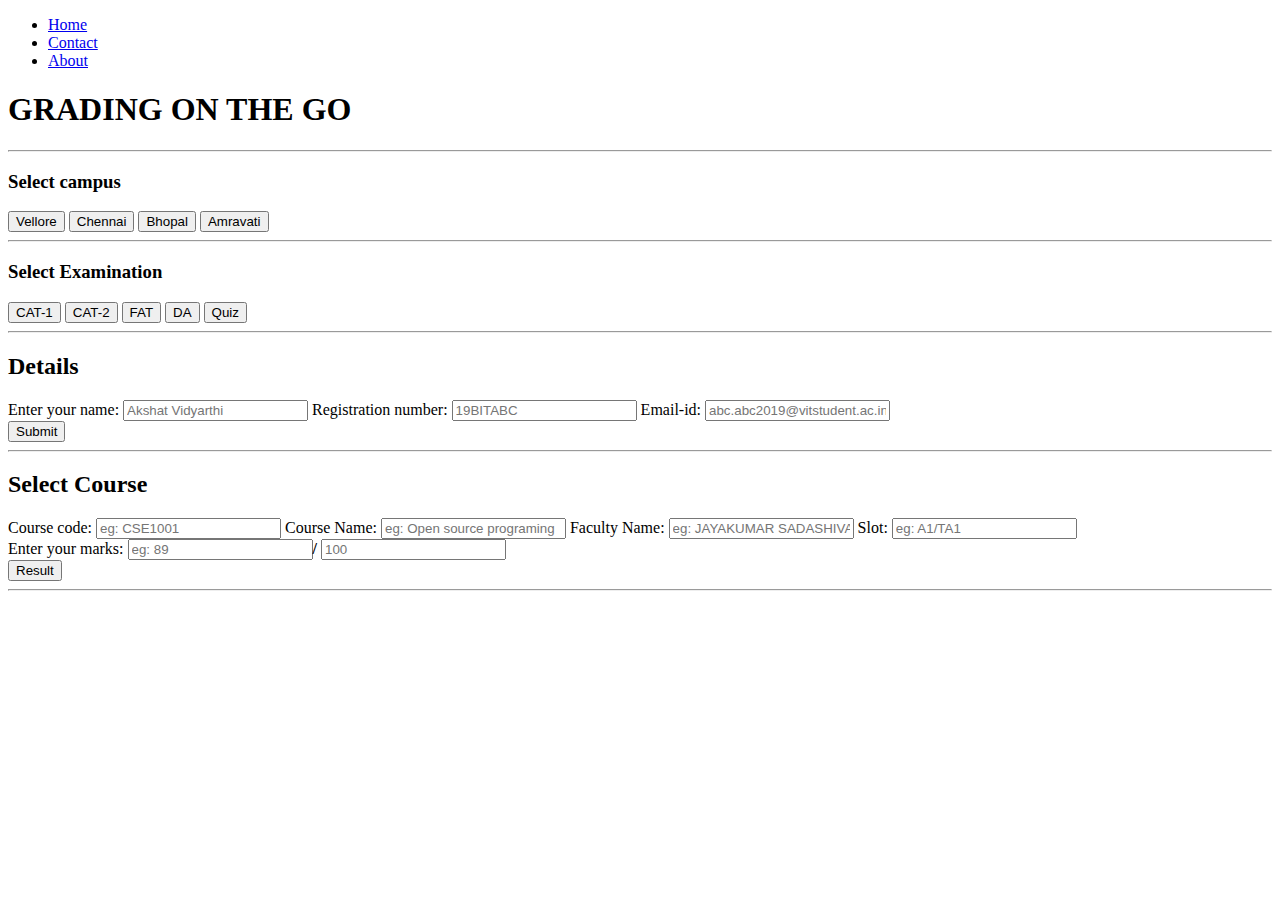
==== index.html @ ccd16c74 "Add files via upload" ====
<!DOCTYPE html>
<html lang="en">
<head>

    <meta charset="UTF-8">
    <meta http-equiv="X-UA-Compatible" content="IE=edge">
    <meta name="viewport" content="width=device-width, initial-scale=1.0">
    <title>Document</title>
    <link rel="stylesheet" href="main.css">

</head>
<body>

    <ul>
        <li><a href="#home">Home</a></li>
      
        <li><a href="#contact">Contact</a></li>
        <li><a href="#about">About</a></li>
    </ul>
    
    <div>
    <h1>GRADING ON THE GO</h1>
    <hr>

    <div class="campus">
        <h3>Select campus</h3>
        <div class="btn">
        <button id="v">Vellore</button>
        <button id="c">Chennai</button>
        <button id="b">Bhopal</button>
        <button id="a">Amravati</button>
        </div>
        <hr>    
    </div>

    <div class="cat">
        <h3>Select Examination</h3>
        
        <div class="btn">
            <button id="c1">CAT-1</button>
            <button id="c2">CAT-2</button>
            <button id="fat">FAT</button>
            <button id="d">DA</button>
            <button id="q">Quiz</button>
        </div>
        <hr>
    </div>

    <div class="marks">
        <h2>Details</h2>
        <label for="name" id="name">Enter your name:</label>        
        <input type="text" id="n" placeholder="Akshat Vidyarthi">
        
        
        <label for=reg id="reg">Registration number:</label>      
        <input type="text" id="" placeholder="19BITABC">
        
        
        <label for="email" id="email">Email-id:</label>      
        <input type="email" name="" id="em" placeholder="abc.abc2019@vitstudent.ac.in">

        <div>
            <button type="submit" id="sub">Submit</button>

        </div>
            <hr>
        </div>
        
        
    </div>

    <div class="course">
        <h2>Select Course</h2>
        <div class="cc">
            <label for="inputCourseCode" class="control-label" id="course">Course code:</label>        
            <input type="text" class="form-control" id="inputCourseCode" placeholder="eg: CSE1001">
            

            <label for="inputCoursetitle" class="ct" id="cname">Course Name:</label>           
            <input type="text" class="form-control" id="inputCourseCode" placeholder="eg: Open source programing">
          

            <label for="inputFacultyname" class="fn" id="fname">Faculty Name:</label>            
            <input type="text" class="form-control" id="inputCourseCode" placeholder="eg: JAYAKUMAR SADASHIVAM">
            
            
            <label for="inputSLOT" class="fn" id="slot">Slot:</label>           
            <input type="text" class="slot" id="inputCourseCode" placeholder="eg: A1/TA1">
         
            <div>
            
            <div id="mor">
                <label for="inputmarks" class="fn" id="marks">Enter your marks:</label>
                <input type="number" class="slot" id="mark" placeholder="eg: 89" ><span style="font-weight: bolder;">/</span>
                <input type="number" name="" id="out" placeholder="100">
            </div>
            </div>
           
            <button type="submit" id="btn2">Result</button>
        </div>
        <hr>
    </div>
    </div>
  



   
</body>
</html>
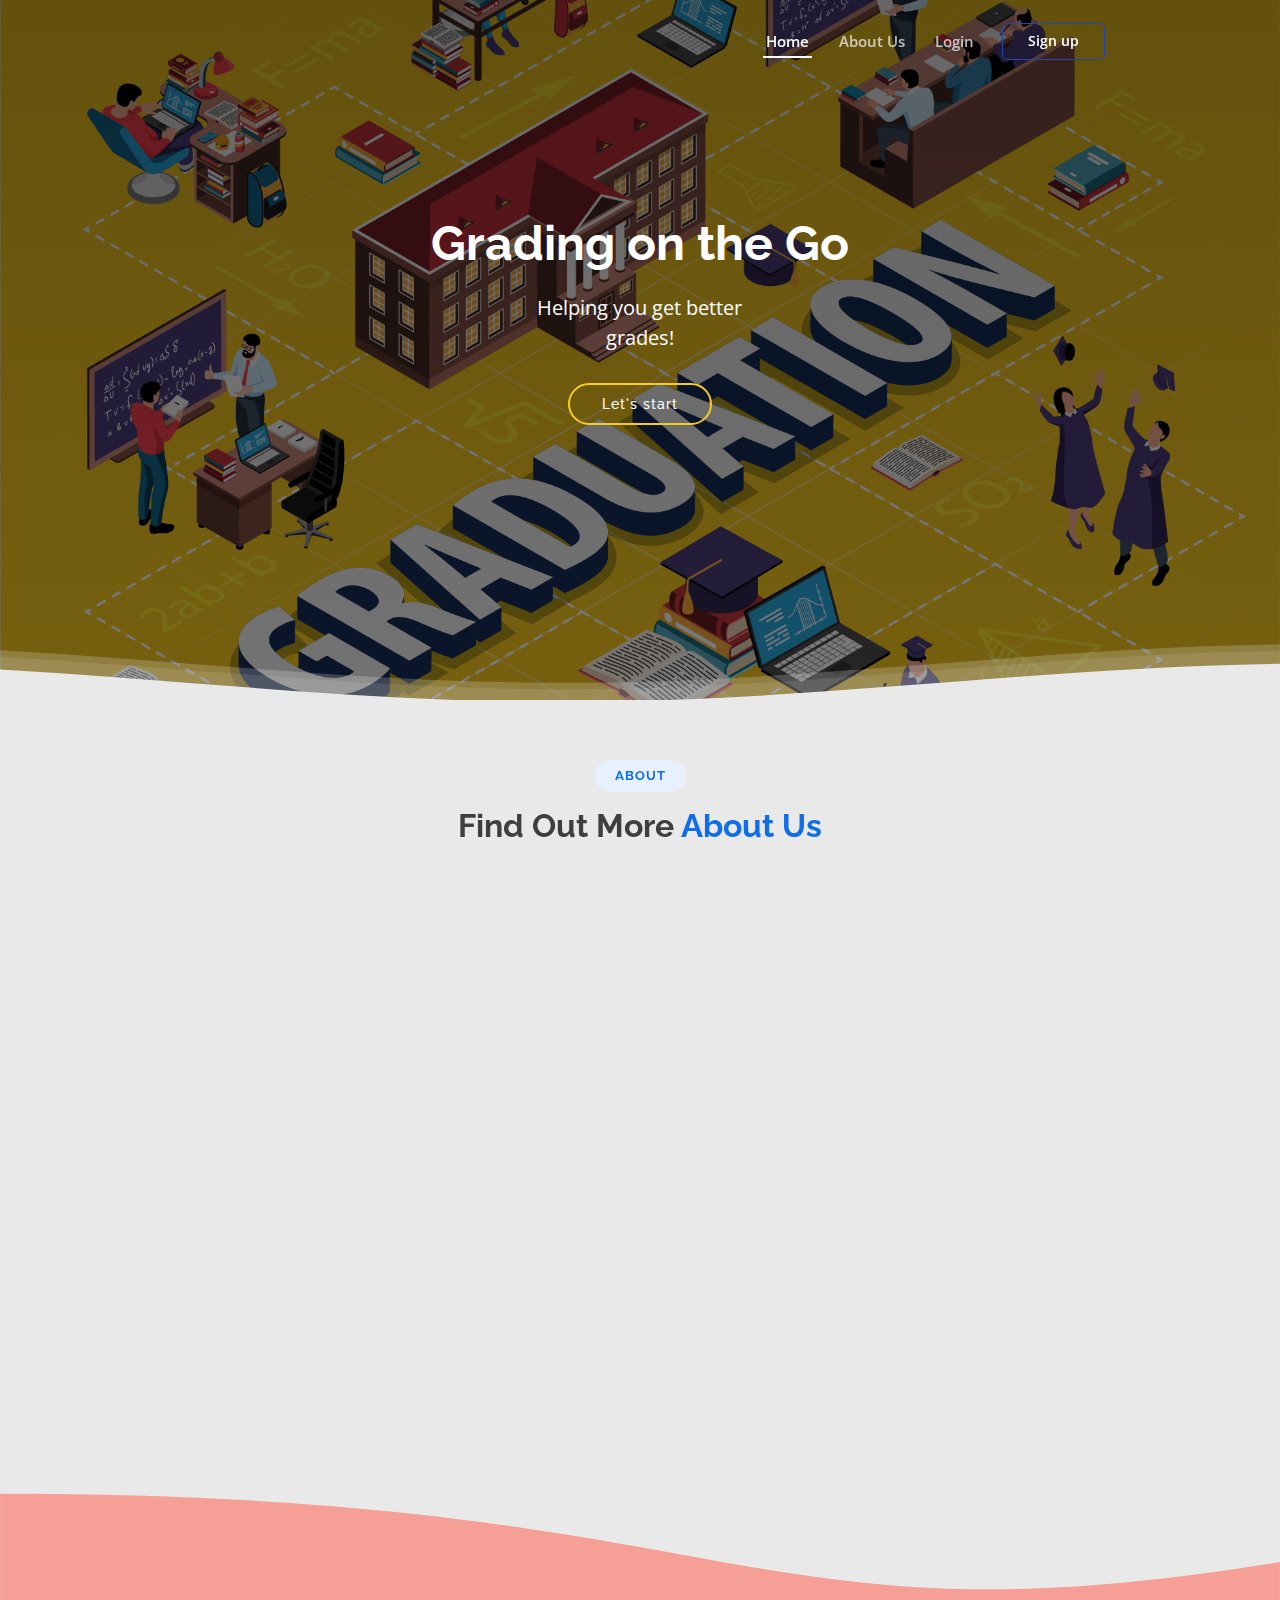
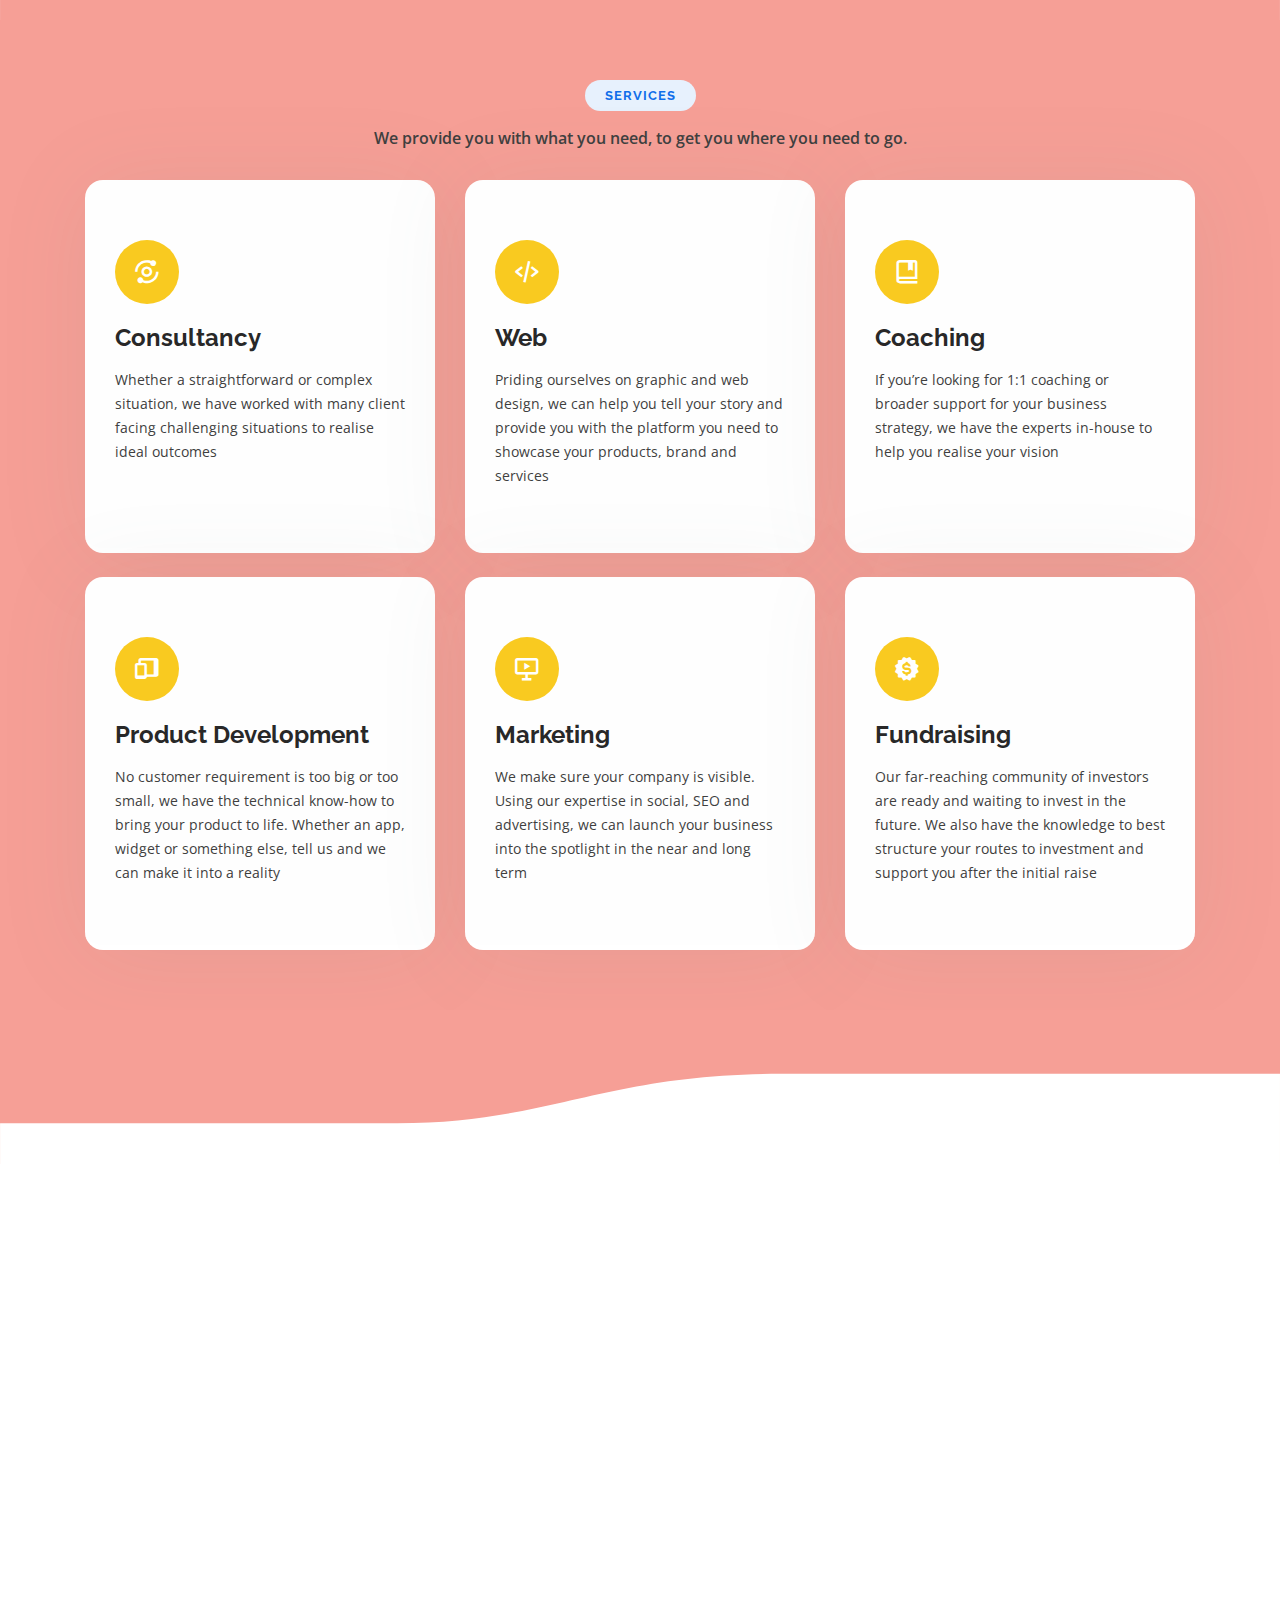
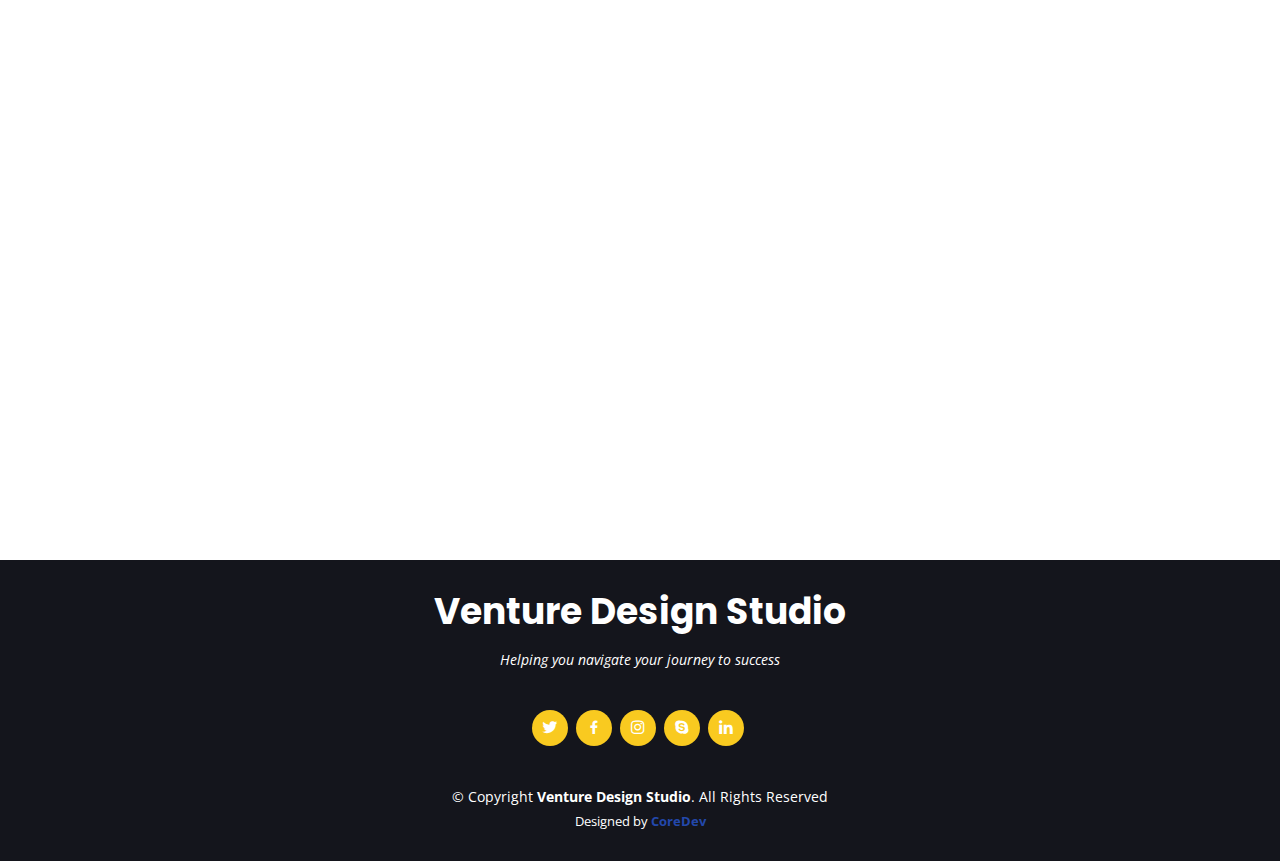
==== commit 2fca3e59: "Website structure" ====
--- a/index.html
+++ b/index.html
@@ -1,110 +1,660 @@
 <!DOCTYPE html>
 <html lang="en">
 <head>
-
-    <meta charset="UTF-8">
-    <meta http-equiv="X-UA-Compatible" content="IE=edge">
-    <meta name="viewport" content="width=device-width, initial-scale=1.0">
-    <title>Document</title>
-    <link rel="stylesheet" href="main.css">
-
+  <meta charset="utf-8">
+  <meta content="width=device-width, initial-scale=1.0" name="viewport">
+
+  <title>VDS</title>
+  <meta content="" name="description">
+  <meta content="" name="keywords">
+  <link href="assets/img/logosmall.svg" rel="icon">
+  <link href="assets/img/logosmall.svg" rel="apple-touch-icon">
+  <link href="https://fonts.googleapis.com/css?family=Open+Sans:300,300i,400,400i,600,600i,700,700i|Raleway:300,300i,400,400i,500,500i,600,600i,700,700i|Poppins:300,300i,400,400i,500,500i,600,600i,700,700i" rel="stylesheet">
+  <link href="assets/vendor/bootstrap/css/bootstrap.min.css" rel="stylesheet">
+  <link href="assets/vendor/icofont/icofont.min.css" rel="stylesheet">
+  <link href="assets/vendor/boxicons/css/boxicons.min.css" rel="stylesheet">
+  <link href="assets/vendor/animate.css/animate.min.css" rel="stylesheet">
+  <link href="assets/vendor/remixicon/remixicon.css" rel="stylesheet">
+  <link href="assets/vendor/line-awesome/css/line-awesome.min.css" rel="stylesheet">
+  <link href="assets/vendor/venobox/venobox.css" rel="stylesheet">
+  <link href="assets/vendor/owl.carousel/assets/owl.carousel.min.css" rel="stylesheet">
+  <link href="assets/vendor/aos/aos.css" rel="stylesheet">
+<link href="assets/css/style.css" rel="stylesheet">
 </head>
+
 <body>
 
-    <ul>
-        <li><a href="#home">Home</a></li>
-      
-        <li><a href="#contact">Contact</a></li>
-        <li><a href="#about">About</a></li>
-    </ul>
+  <!-- ======= Header ======= -->
+  <header id="header" class="fixed-top ">
+    <div class="container-fluid">
+
+      <div class="row justify-content-center">
+        <div class="col-xl-9 d-flex align-items-center">
+     
+           <a href="index.html" class="logo mr-auto"><img src="assets/img/logowhite.svg" width="100px" alt="" class="img-fluid"></a>
+          <style>
+            .logo{  
+            transition: all ease 1000ms;
+            }
+            .logo:hover{
+            transform: scale(1.5);
+            }
+          </style>
+          <nav class="nav-menu d-none d-lg-block">
+            <ul>
+              <li class="active"><a href="index.html">Home</a></li>
+              <li><a href="#about">About Us</a></li>
+              <!-- <li><a href="#services">What We Do</a></li> -->
+              <!-- <li class="drop-down"><a href="">About VDS</a>
+                <ul>
+                  <li><a href="#about">About Us</a></li>
+                  <li><a href="#team">Team</a></li>
+                  <li><a href="#clients">Partners</a></li>
+                  <li><a href="#contact">Contact Us</a></li>
+                </ul>
+              </li>
+              <li class="drop-down"><a href="">Services</a>
+                <ul>
+                  <li><a href="#services">Consultancy</a></li>
+                  <li><a href="#services">Web</a></li>
+                  <li><a href="#services">Coaching</a></li>
+                  <li><a href="#services2">Product Development</a></li>
+                  <li><a href="#services2">Marketing</a></li>
+                  <li><a href="#services2">Fundraising</a></li>
+                </ul>
+              </li> -->
+              <li><a href="#contact">Login</a></li>
+            </ul>
+          </nav><!-- .nav-menu -->
+
+          <a href="#icta" class="get-started-btn scrollto">Sign up</a>
+        </div>
+      </div>
+
+    </div>
+  </header><!-- End Header -->
+
+  <!-- ======= Hero Section ======= -->
+  <section id="hero" class="d-flex flex-column justify-content-end align-items-center">
+    <!-- <div id="heroCarousel" class="container carousel carousel-fade" data-ride="carousel"> -->
+
+      <!-- Slide 1 -->
+      <!-- <div class="carousel-item active"> -->
+        <div class="carousel-container">
+        	<img src="assets/img/logowhite.svg" alt="" width="200px" style="padding: 0 0;">
+          <h2 class="animate__animated animate__fadeInDown"><span>Grading</span> on the Go </h2>
+          <p class="animate__animated fanimate__adeInUp">Helping you get better grades!</p>
+          <a href="#about" class="btn-get-started animate__animated animate__fadeInUp scrollto">Let's start</a>
+        </div>
+      <!-- </div> -->
+
+      <!-- Slide 2 -->
+      <!-- <div class="carousel-item">
+        <div class="carousel-container">
+          <h2 class="animate__animated animate__fadeInDown">Remote Venture Bootcamp</h2>
+          <p class="animate__animated animate__fadeInUp">Grab a seat before they all run out.<br>You wouldn't want to miss.</p>
+          <a href="#about" class="btn-get-started animate__animated animate__fadeInUp scrollto">I'm interested</a>
+        </div>
+      </div> -->
+
+      <!-- <a class="carousel-control-prev" href="#heroCarousel" role="button" data-slide="prev">
+        <span class="carousel-control-prev-icon bx bx-chevron-left" aria-hidden="true"></span>
+        <span class="sr-only">Previous</span>
+      </a> -->
+
+      <!-- <a class="carousel-control-next" href="#heroCarousel" role="button" data-slide="next">
+        <span class="carousel-control-next-icon bx bx-chevron-right" aria-hidden="true"></span>
+        <span class="sr-only">Next</span>
+      </a> -->
+
+    </div>
+
+    <svg class="hero-waves" xmlns="http://www.w3.org/2000/svg" xmlns:xlink="http://www.w3.org/1999/xlink" viewBox="0 24 150 28 " preserveAspectRatio="none">
+      <defs>
+        <path id="wave-path" d="M-160 44c30 0 58-18 88-18s 58 18 88 18 58-18 88-18 58 18 88 18 v44h-352z">
+      </defs>
+      <g class="wave1">
+        <use xlink:href="#wave-path" x="50" y="3" fill="rgba(255,255,255, .1)">
+      </g>
+      <g class="wave2">
+        <use xlink:href="#wave-path" x="50" y="0" fill="rgba(255,255,255, .2)">
+      </g>
+      <g class="wave3">
+        <use xlink:href="#wave-path" x="50" y="9" fill="#e9e9e9">
+      </g>
+    </svg>
+
+  </section><!-- End Hero -->
+
+  <main id="main">
+
+   
+
+    <section id="about" class="about section-bg">
+      <div class="container" data-aos="fade-up">
+
+        <div class="section-title">
+          <h2>About</h2>
+          <h3>Find Out More <span>About Us</span></h3>
+          <!-- <p>Ut possimus qui ut temporibus culpa velit eveniet modi omnis est adipisci expedita at voluptas atque vitae autem.</p> -->
+        </div>
+
+        <div class="row">
+          <div class="col-lg-6" data-aos="fade-right" data-aos-delay="100">
+            <img src="assets/img/marks.png" class="img-fluid" alt="">
+          </div>
+          <div class="col-lg-6 pt-4 pt-lg-0 content d-flex flex-column justify-content-center" data-aos="fade-up" data-aos-delay="100">
+            <h1>Grading on the Go</h1>
+            <p class="font-italic">
+              Helping you get better grades!
+            </p>
+            <p>
+              We collects data from you about the marks you got in your exams and give you a better idea about the class average and standard deviation. We give you a more precise knowledge about your current grades. We give a lot  
+              of importance that your marks safe with us and is not shared with anyone else.
+            </p>
+           
+            
+          </div>
+        </div>
+
+      </div>
+    </section><!-- End About Section -->
+
     
-    <div>
-    <h1>GRADING ON THE GO</h1>
-    <hr>
-
-    <div class="campus">
-        <h3>Select campus</h3>
-        <div class="btn">
-        <button id="v">Vellore</button>
-        <button id="c">Chennai</button>
-        <button id="b">Bhopal</button>
-        <button id="a">Amravati</button>
-        </div>
-        <hr>    
-    </div>
-
-    <div class="cat">
-        <h3>Select Examination</h3>
-        
-        <div class="btn">
-            <button id="c1">CAT-1</button>
-            <button id="c2">CAT-2</button>
-            <button id="fat">FAT</button>
-            <button id="d">DA</button>
-            <button id="q">Quiz</button>
-        </div>
-        <hr>
-    </div>
-
-    <div class="marks">
-        <h2>Details</h2>
-        <label for="name" id="name">Enter your name:</label>        
-        <input type="text" id="n" placeholder="Akshat Vidyarthi">
-        
-        
-        <label for=reg id="reg">Registration number:</label>      
-        <input type="text" id="" placeholder="19BITABC">
-        
-        
-        <label for="email" id="email">Email-id:</label>      
-        <input type="email" name="" id="em" placeholder="abc.abc2019@vitstudent.ac.in">
-
-        <div>
-            <button type="submit" id="sub">Submit</button>
-
-        </div>
-            <hr>
-        </div>
-        
+    <div class="wavegreen">
+    	<img src="assets/img/wave.svg" class="imgwave">
         
     </div>
-
-    <div class="course">
-        <h2>Select Course</h2>
-        <div class="cc">
-            <label for="inputCourseCode" class="control-label" id="course">Course code:</label>        
-            <input type="text" class="form-control" id="inputCourseCode" placeholder="eg: CSE1001">
-            
-
-            <label for="inputCoursetitle" class="ct" id="cname">Course Name:</label>           
-            <input type="text" class="form-control" id="inputCourseCode" placeholder="eg: Open source programing">
-          
-
-            <label for="inputFacultyname" class="fn" id="fname">Faculty Name:</label>            
-            <input type="text" class="form-control" id="inputCourseCode" placeholder="eg: JAYAKUMAR SADASHIVAM">
-            
-            
-            <label for="inputSLOT" class="fn" id="slot">Slot:</label>           
-            <input type="text" class="slot" id="inputCourseCode" placeholder="eg: A1/TA1">
-         
-            <div>
-            
-            <div id="mor">
-                <label for="inputmarks" class="fn" id="marks">Enter your marks:</label>
-                <input type="number" class="slot" id="mark" placeholder="eg: 89" ><span style="font-weight: bolder;">/</span>
-                <input type="number" name="" id="out" placeholder="100">
-            </div>
-            </div>
-           
-            <button type="submit" id="btn2">Result</button>
-        </div>
-        <hr>
+    <!-- ======= Services Section ======= -->
+    <section id="services" class="services" style="background-color:#F69F96;">
+      <div class="container">
+        <div class="section-title">
+          <h2>Services</h2>
+          <p>We provide you with what you need, to get you where you need to go.</p>
+        </div>
+
+        <div class="row">
+          <div class="col-lg-4 col-md-6 d-flex align-items-stretch">
+            <div class="icon-box">
+              <div class="icon"><i class='bx bx-analyse'></i></div>
+              <h4><a href="">Consultancy</a></h4>
+              <p>Whether a straightforward or complex situation, we have worked with many client facing challenging situations to realise ideal outcomes</p>
+            </div>
+          </div>
+
+          <div class="col-lg-4 col-md-6 d-flex align-items-stretch mt-4 mt-md-0">
+            <div class="icon-box">
+              <div class="icon"><i class='bx bx-code-alt'></i></div>
+              <h4><a href="">Web</a></h4>
+              <p>Priding ourselves on graphic and web design, we can help you tell your story and provide you with the platform you need to showcase your products, brand and services</p>
+            </div>
+          </div>
+
+          <div class="col-lg-4 col-md-6 d-flex align-items-stretch mt-4 mt-lg-0">
+            <div class="icon-box">
+              <div class="icon"><i class='bx bx-book-bookmark'></i></div>
+              <h4><a href="">Coaching</a></h4>
+              <p>If you’re looking for 1:1 coaching or broader support for your business strategy, we have the experts in-house to help you realise your vision</p>
+            </div>
+          </div>
+
+          <div id="services2" class="col-lg-4 col-md-6 d-flex align-items-stretch mt-4">
+            <div class="icon-box">
+              <div class="icon"><i class='bx bxs-devices'></i></div>
+              <h4><a href="">Product Development</a></h4>
+              <p>No customer requirement is too big or too small, we have the technical know-how to bring your product to life. Whether an app, widget or something else, tell us and we can make it into a reality</p>
+            </div>
+          </div>
+
+          <div class="col-lg-4 col-md-6 d-flex align-items-stretch mt-4">
+            <div class="icon-box">
+              <div class="icon"><i class="bx bx-slideshow"></i></div>
+              <h4><a href="">Marketing</a></h4>
+              <p>We make sure your company is visible. Using our expertise in social, SEO and advertising, we can launch your business into the spotlight in the near and long term</p>
+            </div>
+          </div>
+
+          <div class="col-lg-4 col-md-6 d-flex align-items-stretch mt-4">
+            <div class="icon-box">
+              <div class="icon"><i class='bx bxs-badge-dollar' ></i></div>
+              <h4><a href="">Fundraising</a></h4>
+              <p>Our far-reaching community of investors are ready and waiting to invest in the future. We also have the knowledge to best structure your routes to investment and support you after the initial raise</p>
+            </div>
+          </div>
+
+        </div>
+
+      </div>
+    </section>
+    <div class="wavegreen2">
+    	<img src="assets/img/wave4.svg">
+    </div><!-- End Services Section -->
+
+   
+
+    <!-- ======= Testimonials Section ======= -->
+    <!-- <section id="testimonials" class="testimonials">
+      <div class="container">
+
+        <div class="section-title" data-aos="zoom-out">
+          <h2>Workkshops & Masterminds</h2>
+          <p>Join us for our workshops and sprint your way to success in a focussed and supportive environment, taking you from where you are now, to where you could be</p>
+        </div>
+
+        <div class="owl-carousel testimonials-carousel" data-aos="fade-up">
+
+          <div class="testimonial-item">
+            <p>
+              <i class="bx bxs-quote-alt-left quote-icon-left"></i>
+              Workshop 1
+              <i class="bx bxs-quote-alt-right quote-icon-right"></i>
+            </p> -->
+            <!-- <img src="assets/img/testimonials/testimonials-1.jpg" class="testimonial-img" alt="">
+            <h3>Saul Goodman</h3>
+            <h4>Ceo &amp; Founder</h4> -->
+          <!-- </div>
+
+          <div class="testimonial-item">
+            <p>
+              <i class="bx bxs-quote-alt-left quote-icon-left"></i>
+              Workshop 2
+              <i class="bx bxs-quote-alt-right quote-icon-right"></i>
+            </p> -->
+            <!-- <img src="assets/img/testimonials/testimonials-2.jpg" class="testimonial-img" alt="">
+            <h3>Sara Wilsson</h3>
+            <h4>Designer</h4> -->
+          <!-- </div>
+
+          <div class="testimonial-item">
+            <p>
+              <i class="bx bxs-quote-alt-left quote-icon-left"></i>
+              Workshop 3
+              <i class="bx bxs-quote-alt-right quote-icon-right"></i>
+            </p> -->
+            <!-- <img src="assets/img/testimonials/testimonials-3.jpg" class="testimonial-img" alt="">
+            <h3>Jena Karlis</h3>
+            <h4>Store Owner</h4> -->
+          <!-- </div>
+
+          <div class="testimonial-item">
+            <p>
+              <i class="bx bxs-quote-alt-left quote-icon-left"></i>
+              Masterminds Online
+              <i class="bx bxs-quote-alt-right quote-icon-right"></i>
+            </p> -->
+            <!-- <img src="assets/img/testimonials/testimonials-4.jpg" class="testimonial-img" alt="">
+            <h3>Matt Brandon</h3>
+            <h4>Freelancer</h4> -->
+          <!-- </div>
+
+          <div class="testimonial-item">
+            <p>
+              <i class="bx bxs-quote-alt-left quote-icon-left"></i>
+              Masterminds Experience
+              <i class="bx bxs-quote-alt-right quote-icon-right"></i>
+            </p> -->
+            <!-- <img src="assets/img/testimonials/testimonials-5.jpg" class="testimonial-img" alt="">
+            <h3>John Larson</h3>
+            <h4>Entrepreneur</h4> -->
+          <!-- </div>
+
+        </div>
+
+      </div> -->
+    <!-- </section> -->
+    <!-- End Testimonials Section -->
+
+   
+
+    <!-- ======= Team Section ======= -->
+    <!-- <div class="iwavegreen">
+    	<img src="assets/img/wave3.svg">
+      
+        
     </div>
+    <section id="team" class="team" style="background-color:#8ee4af;">
+      <div class="container">
+
+        <div class="section-title" data-aos="zoom-out">
+          <h2>Team</h2>
+          <p>Our Hardworking Team</p>
+        </div>
+
+        <div class="row">
+          <div class="col-lg-3 col-md-6 d-flex align-items-stretch">
+            <div class="member content" data-aos="fade-up">
+              <div class="member-img">
+                <div class="content-overlay"></div>
+                <img src="assets/img/team/Hasani_600x600.jpg" class="img-fluid" alt="">
+                <div class="social"> -->
+                  <!--<a href=""><i class="icofont-twitter"></i></a>
+                  <a href=""><i class="icofont-facebook"></i></a>
+                  <a href=""><i class="icofont-instagram"></i></a>-->
+                  <!-- <a href=""><i class="icofont-linkedin"></i></a>
+                </div>
+              </div>
+              <div class="member-info">
+                <h4>Hasani Ade</h4>
+                <span>Managing Director</span>
+              </div>
+            </div>
+          </div>
+
+          <div class="col-lg-3 col-md-6 d-flex align-items-stretch">
+            <div class="member content" data-aos="fade-up" data-aos-delay="100">
+              <div class="member-img">
+                <div class="content-overlay"></div>
+                <img src="assets/Image/Team/Christian.png" class="img-fluid" alt="" style="border-radius: 50%;">
+                <div class="social"> -->
+                  <!--<a href=""><i class="icofont-twitter"></i></a>
+                  <a href=""><i class="icofont-facebook"></i></a>
+                  <a href=""><i class="icofont-instagram"></i></a>-->
+                  <!-- <a href=""><i class="icofont-linkedin"></i></a>
+                </div>
+              </div>
+              <div class="member-info">
+                <h4>Christian Werner</h4>
+                <span>Product Development Lead</span>
+              </div> 
+            </div>
+          </div>
+          <div class="col-lg-3 col-md-6 d-flex align-items-stretch">
+            <div class="member content" data-aos="fade-up" data-aos-delay="200">
+              <div class="member-img">
+                <div class="content-overlay"></div>
+                <img src="assets/Image/Team/Leila_512x512.jpg" class="img-fluid" alt=""> 
+                <div class="social">
+                  <a href=""><i class="icofont-linkedin"></i></a>
+                </div>
+              </div>
+              <div class="member-info">
+                <h4>Leila Valentini</h4>
+                <span>Web & Graphics Lead</span>
+              </div> 
+            </div>
+          </div>
+
+          <div class="col-lg-3 col-md-6 d-flex align-items-stretch">
+            <div class="member content" data-aos="fade-up" data-aos-delay="300">
+              <div class="member-img">
+                <div class="content-overlay"></div>
+                <img src="assets/Image/Team/1553059006936.jpg" class="img-fluid" alt=""> 
+                <div class="social">
+                  <a href=""><i class="icofont-linkedin"></i></a>
+                </div>
+              </div>
+              <div class="member-info">
+                <h4>Sindy Kirks</h4>
+                <span>Product Management & Marketing</span>
+              </div> 
+            </div>
+          </div>
+
+        </div>
+        <div class="row">
+
+          <div class="col-lg-3 col-md-6 d-flex align-items-stretch">
+            <div class="member content" data-aos="fade-up">
+              <div class="member-img">
+                <div class="content-overlay"></div>
+                <img src="assets/img/team/Marc_Lanz_600x600.png" class="img-fluid" alt="">
+                <div class="social"> -->
+                  <!--<a href=""><i class="icofont-twitter"></i></a>
+                  <a href=""><i class="icofont-facebook"></i></a>
+                  <a href=""><i class="icofont-instagram"></i></a>-->
+                  <!-- <a href=""><i class="icofont-linkedin"></i></a>
+                </div>
+              </div>
+              <div class="member-info">
+                <h4>Marc Lanz</h4>
+                <span>Managing Partner</span>
+              </div>
+            </div>
+          </div>
+
+          <div class="col-lg-3 col-md-6 d-flex align-items-stretch">
+            <div class="member content" data-aos="fade-up" data-aos-delay="100">
+              <div class="member-img">
+                <div class="content-overlay"></div>
+                <img src="assets/img/team/Nasch_Siam_600x600.jpeg" class="img-fluid" alt="" style="border-radius: 50%;">
+                <div class="social"> -->
+                  <!--<a href=""><i class="icofont-twitter"></i></a>
+                  <a href=""><i class="icofont-facebook"></i></a>
+                  <a href=""><i class="icofont-instagram"></i></a>-->
+                  <!-- <a href=""><i class="icofont-linkedin"></i></a>
+                </div>
+              </div>
+              <div class="member-info">
+                <h4>Nasch Siam</h4>
+                <span>Investment & Fundraising Lead</span>
+              </div> 
+            </div>
+          </div>
+          <div class="col-lg-3 col-md-6 d-flex align-items-stretch">
+            <div class="member content" data-aos="fade-up" data-aos-delay="200">
+              <div class="member-img">
+                <div class="content-overlay"></div>
+                <img src="assets/img/team/LinkedIn pic 2_600x600.jpg" class="img-fluid" alt=""> 
+                <div class="social">
+                  <a href=""><i class="icofont-linkedin"></i></a>
+                </div>
+              </div>
+              <div class="member-info">
+                <h4>Mathias Rodenstein</h4>
+                <span>Product Success Lead</span>
+              </div> 
+            </div>
+          </div>
+
+          <div class="col-lg-3 col-md-6 d-flex align-items-stretch">
+            <div class="member content" data-aos="fade-up" data-aos-delay="300">
+              <div class="member-img">
+                <div class="content-overlay"></div>
+                <img src="assets/img/team/0_600x600.jpg" class="img-fluid" alt=""> 
+                <div class="social">
+                  <a href=""><i class="icofont-linkedin"></i></a>
+                </div>
+              </div>
+              <div class="member-info">
+                <h4>Tõnis Mutt</h4>
+                <span>Business Coach & Growth</span>
+              </div> 
+            </div>
+          </div>
+
+        </div>
+
+      </div>
+    </section>
+    <div class="iwavegreen2">
+    	<img src="assets/img/wave2.svg">
+    </div> -->
+    <!-- End Team Section -->
+
+
+     <!-- ======= Partners Section ======= -->
+     <!-- <section id="clients" class="clients section-bg">
+      <div class="container" data-aos="zoom-in">
+
+        <div class="section-title">
+          <h2>Our Partners</h2>  
+        </div>
+
+        <div class="row">
+
+          <div class="col-lg-6 col-md-6 col-sm-6 d-flex align-items-center justify-content-center" >
+            <a href="https://workandsun.com/en/" target="_blank"><img src="assets/img/work.png" class="img-fluid" alt=""></a>
+          </div>
+
+          <div class="col-lg-6 col-md-6 col-sm-6 d-flex align-items-center justify-content-center">
+            <a href="https://workandsun.com/en/" target="_blank"><img src="assets/img/work.png" class="img-fluid" alt=""></a>
+          </div> -->
+
+          <!-- <div class="col-lg-4 col-md-6 col-sm-10 d-flex align-items-center justify-content-center">
+            <a href="https://veridocglobal.com/" target="_blank"><img src="assets/img/footer-logo (1).png" class="img-fluid" alt=""></a>
+          </div> -->
+
+        <!-- </div>
+
+      </div>
+    </section> -->
+
+        <!-- ======= iCta Section ======= -->
+        <section id="icta" class="icta">
+          <div class="container">
+    
+            <div class="row" data-aos="zoom-out">
+              <div class="col-lg-9 text-center text-lg-left">
+                <h3>Schedule a Consultation</h3>
+                <p> Duis aute irure dolor in reprehenderit in voluptate velit esse cillum dolore eu fugiat nulla pariatur. Excepteur sint occaecat cupidatat non proident, sunt in culpa qui officia deserunt mollit anim id est laborum.</p>
+              </div>
+              <div class="col-lg-3 cta-btn-container text-center">
+                <a class="icta-btn align-middle" href="#">Schedule a Consultation</a>
+              </div>
+            </div>
+    
+          </div>
+        </section><!-- End Cta Section -->
+
+
+
+    <section id="contact" class="contact">
+
+      <div class="container" data-aos="fade-up">
+
+        <div class="section-title" data-aos="zoom-out">
+          <h2>Contact Us</h2>
+          <p>We're a click away</p>
+        </div>
+
+      
+        <style>
+          @media screen and (max-width:500px) {
+            .flip-card{
+              margin-left:3vh;
+            }
+          }
+        </style>
+        <div class="row">
+          <div class="col">
+            <div class="flip-card">
+              <div class="flip-card-inner">
+                <div class="flip-card-front info-box">
+                  <i class="icofont-home"><br><p>Address</p></i>
+                </div>
+                <div class="flip-card-back info-box">
+                  <h3>Address</h3>
+                  <p>A108 Adam Street,<br>New York, NY 535022</p>
+                </div>
+              </div>
+            </div>
+          </div>
+          <div class="col">
+            <div class="flip-card">
+              <div class="flip-card-inner">
+                <div class="flip-card-front info-box">
+                  <i class="icofont-ui-call"><br><p>Call Us</p></i>
+                </div>
+                <div class="flip-card-back info-box">
+                  <h3>Call Us</h3>
+                  <p>+1 5589 55488 55<br>+1 6678 254445 41</p>
+                </div>
+              </div>
+            </div>
+          </div>
+          <div class="col">
+            <div class="flip-card">
+              <div class="flip-card-inner">
+                <div class="flip-card-front info-box">
+                  <i class="icofont-at"><br><p>Email Us</p></i>
+                </div>
+                <div class="flip-card-back info-box">
+                  <h3>Email Us</h3>
+                  <p>info@example.com<br>contact@example.com</p>
+                </div>
+              </div>
+            </div>
+          </div>
+          <div class="col">
+            <div class="flip-card">
+              <div class="flip-card-inner">
+                <div class="flip-card-front info-box">
+                  <i class="icofont-clock-time"><br><p>Open Hours</p></i>
+                </div>
+                <div class="flip-card-back info-box">
+                  <h3>Open Hours</h3>
+                  <p>Monday - Friday<br>9:00AM - 05:00PM</p>
+                </div>
+              </div>
+            </div>
+          </div>
+        </div>   
+
+      </div>
+      
+      
+      <!-- <div class="footer-newsletter">
+        <div class="container">
+          <div class="row justify-content-center">
+            <div class="col text-center">
+              <h4>Our Newsletter</h4>
+              <p>Subscribe to our newsletter to receive the latest notifications about our updates.</p>
+            </div>
+            <div class="col-lg-6">
+              <form action="" method="post">
+                <input type="email" name="email"><input type="submit" value="Subscribe">
+              </form>
+            </div>
+          </div>
+        </div>
+        
+        <style>     
+     
+        </style>
+      </div>
+
+    </section> -->
+    <!-- End Contact Section -->
+
+  </main><!-- End #main -->
+
+  <!-- ======= Footer ======= -->
+  <footer id="footer">
+    <div class="container">
+      <h3>Venture Design Studio</h3>
+      <p>Helping you navigate your journey to success</p>
+      <div class="social-links">
+        <a href="#" class="twitter"><i class="bx bxl-twitter"></i></a>
+        <a href="#" class="facebook"><i class="bx bxl-facebook"></i></a>
+        <a href="#" class="instagram"><i class="bx bxl-instagram"></i></a>
+        <a href="#" class="google-plus"><i class="bx bxl-skype"></i></a>
+        <a href="#" class="linkedin"><i class="bx bxl-linkedin"></i></a>
+      </div>
+      <div class="copyright">
+        &copy; Copyright <strong><span>Venture Design Studio</span></strong>. All Rights Reserved
+      </div>
+      <div class="credits">
+        
+        Designed by <a href="https://coredevs.herokuapp.com/" target="_blank" style="color:#2348ab"><b>CoreDev</b></a>
+      </div>
     </div>
+  </footer><!-- End Footer -->
   
-
-
-
-   
+  <a href="#" class="back-to-top"><i class="ri-arrow-up-line"></i></a>
+
+  <!-- Vendor JS Files -->
+  <script src="assets/vendor/jquery/jquery.min.js"></script>
+  <script src="assets/vendor/bootstrap/js/bootstrap.bundle.min.js"></script>
+  <script src="assets/vendor/jquery.easing/jquery.easing.min.js"></script>
+  <script src="assets/vendor/php-email-form/validate.js"></script>
+  <script src="assets/vendor/isotope-layout/isotope.pkgd.min.js"></script>
+  <script src="assets/vendor/venobox/venobox.min.js"></script>
+  <script src="assets/vendor/owl.carousel/owl.carousel.min.js"></script>
+  <script src="assets/vendor/aos/aos.js"></script>
+
+  <!-- Template Main JS File -->
+  <script src="assets/js/main.js"></script>
+
 </body>
+
 </html>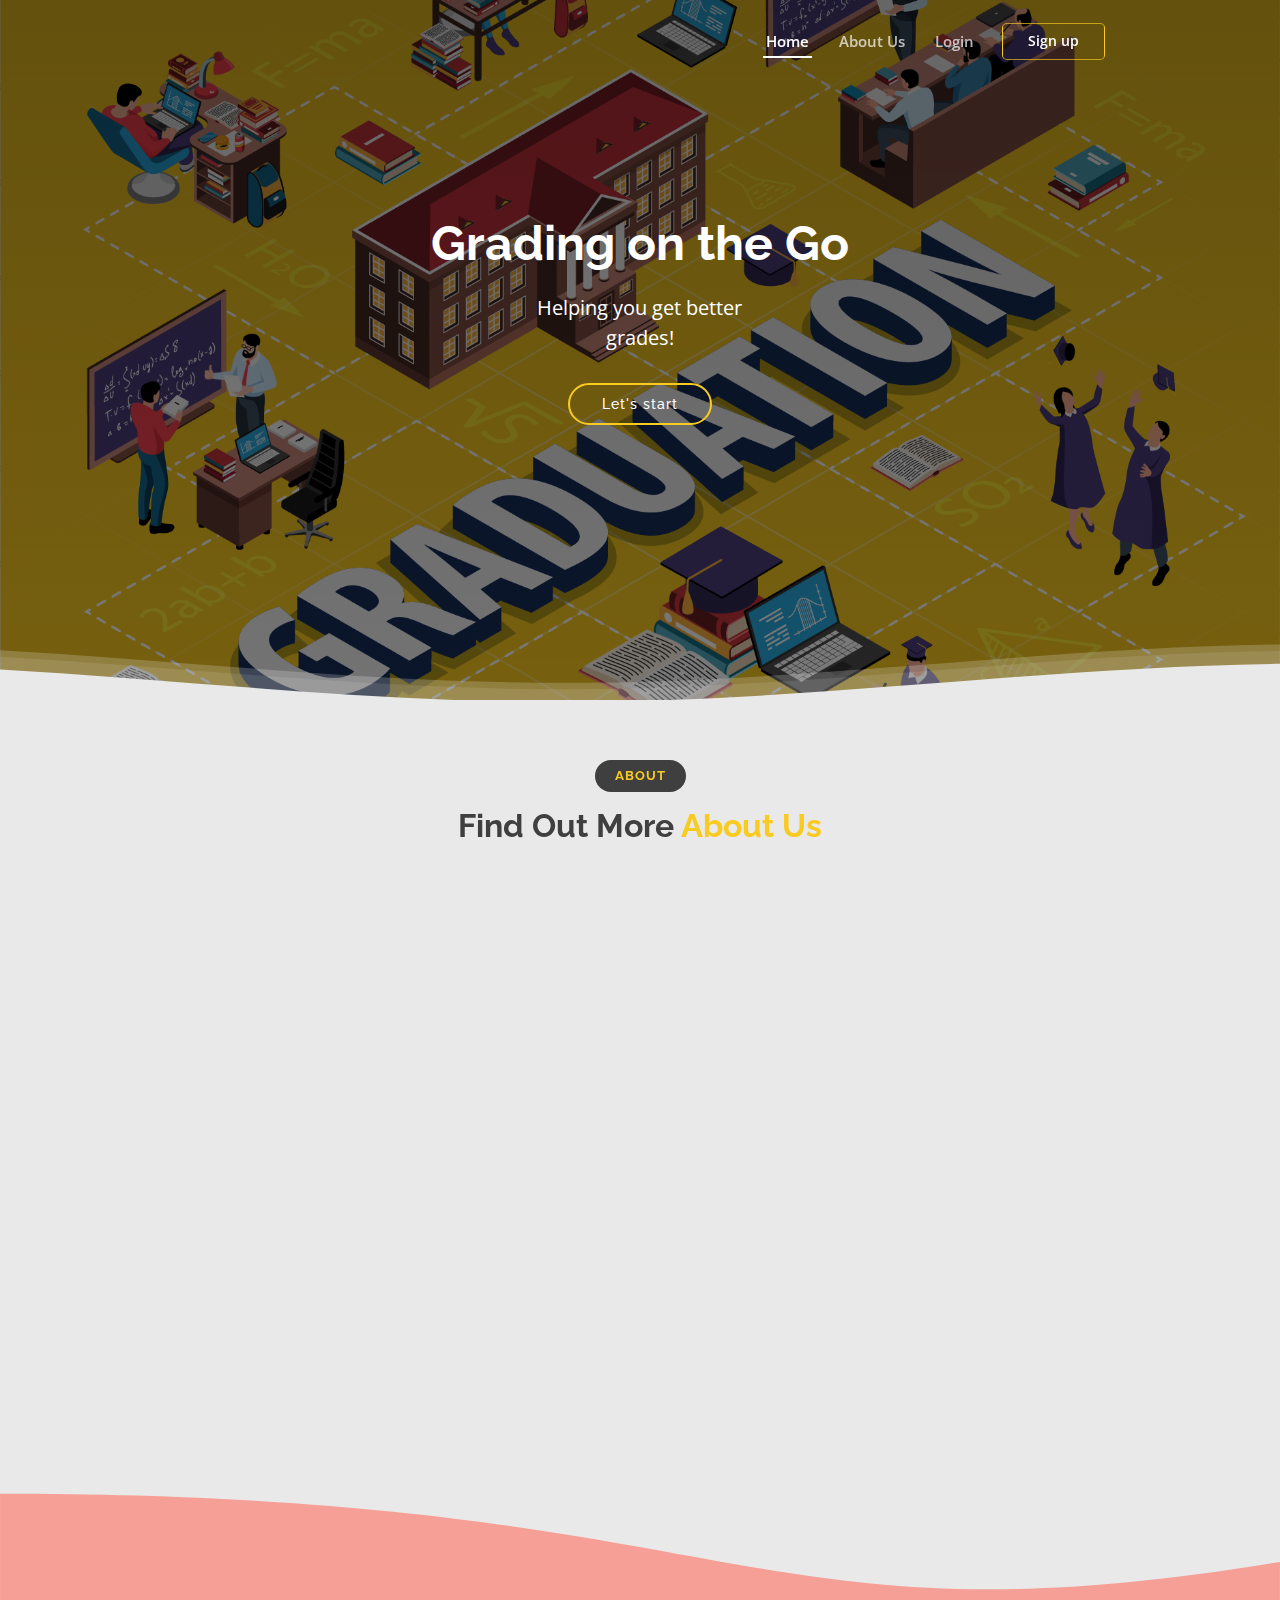
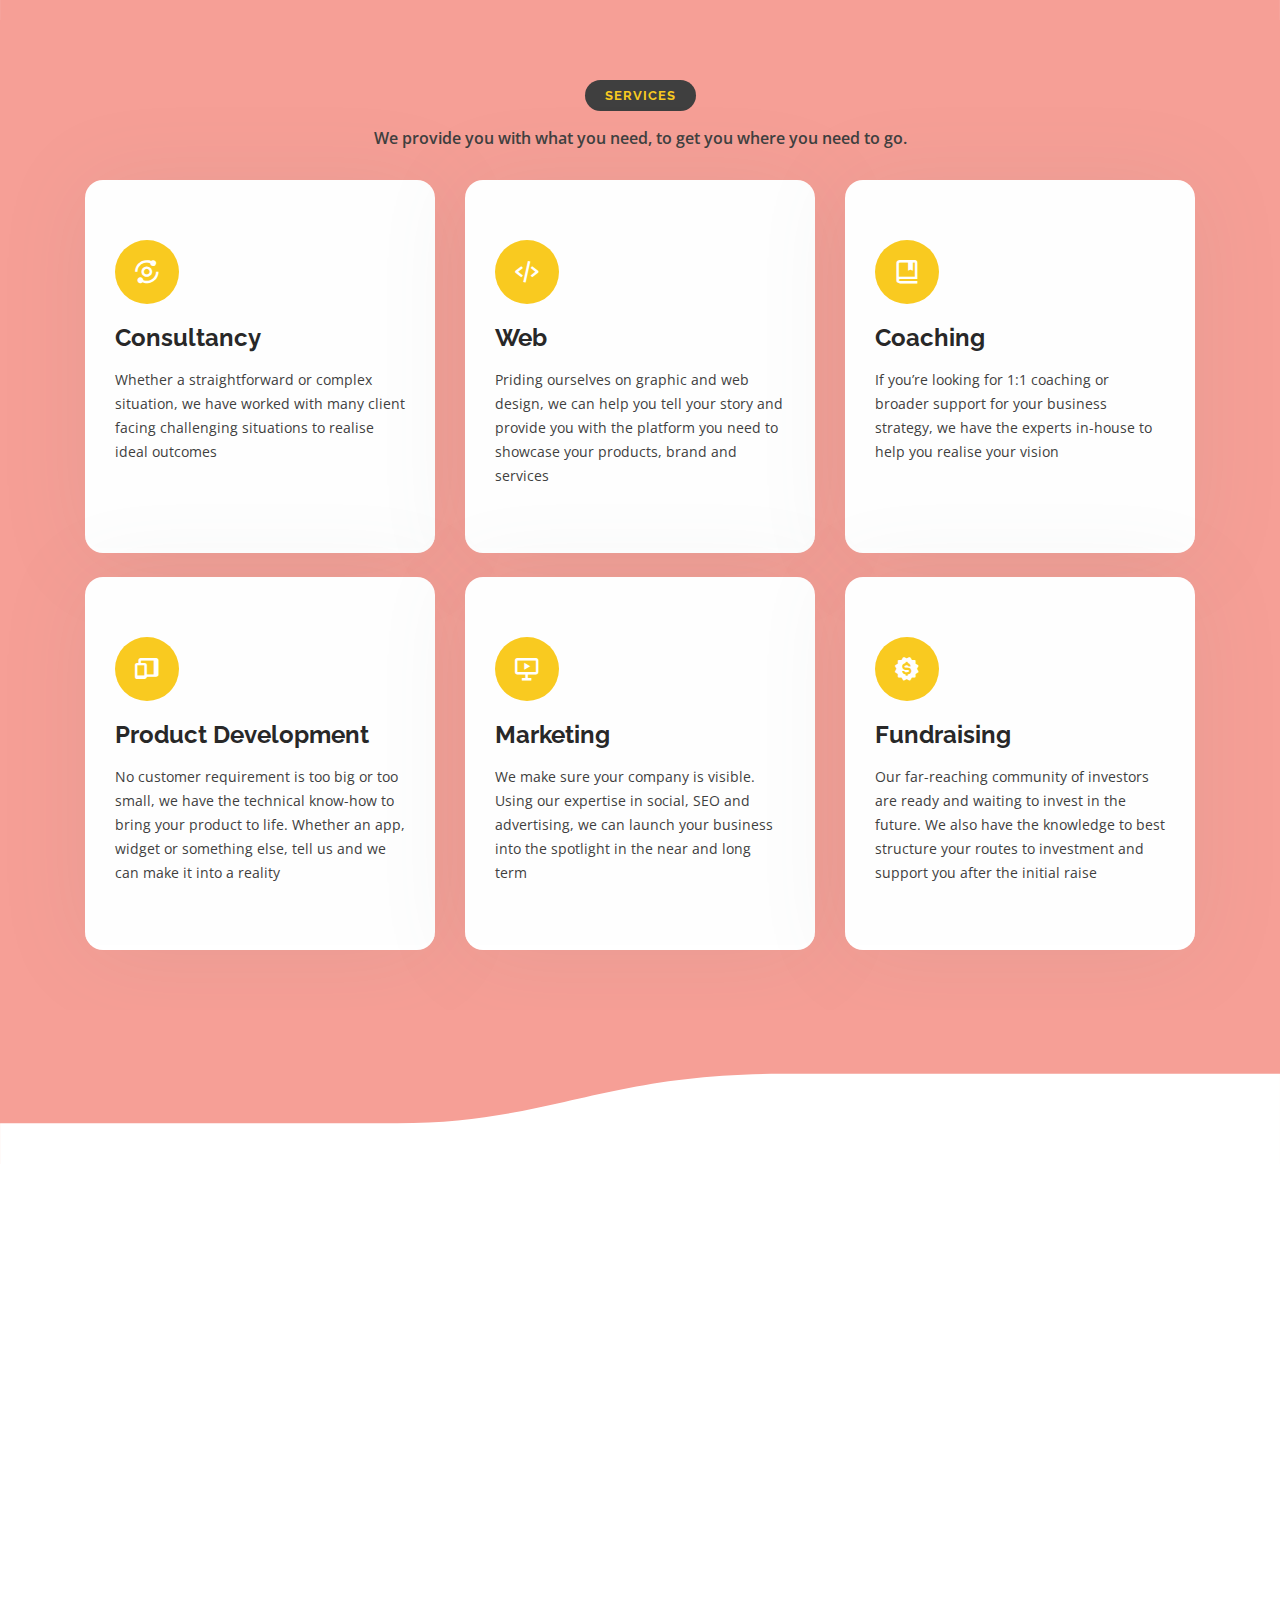
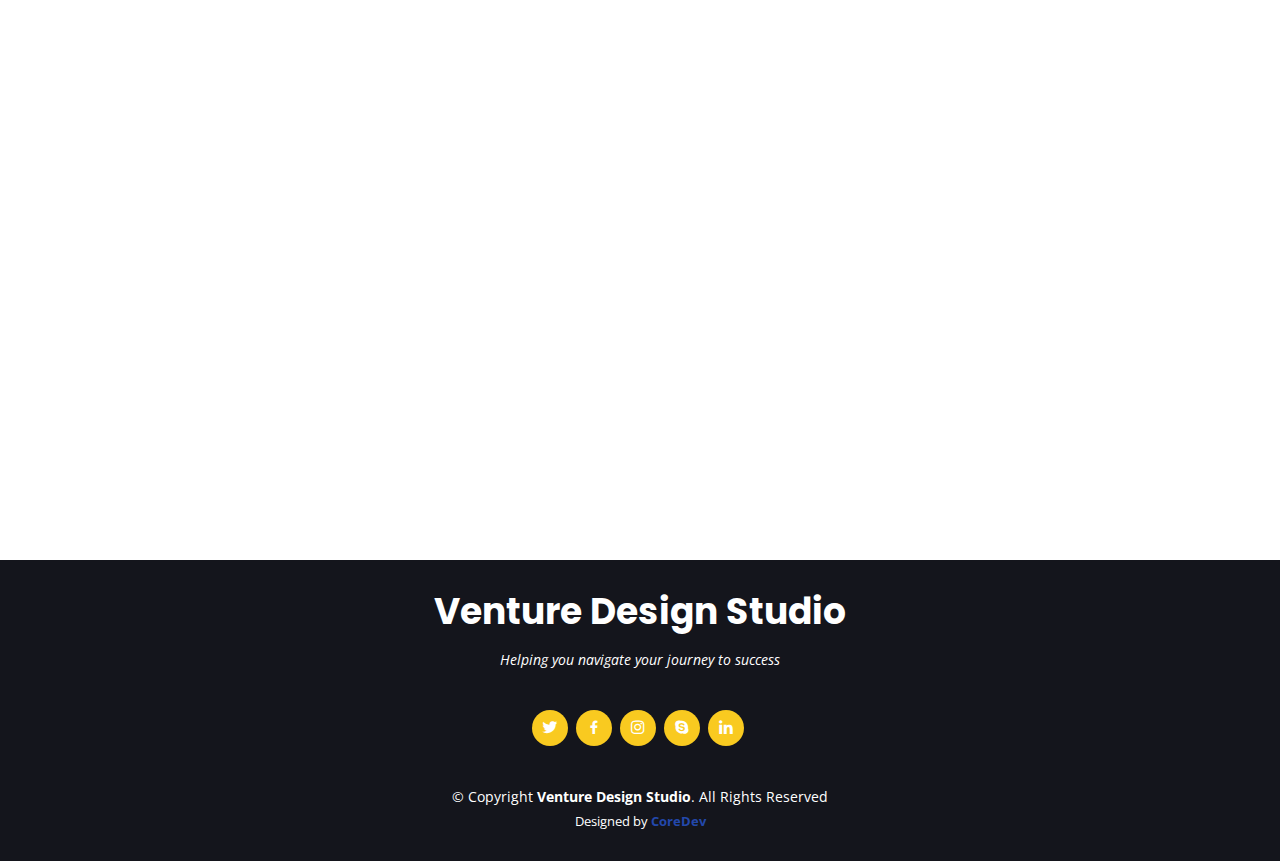
==== commit 7822e6f1: "UI changes" ====
--- a/index.html
+++ b/index.html
@@ -152,6 +152,8 @@
               We collects data from you about the marks you got in your exams and give you a better idea about the class average and standard deviation. We give you a more precise knowledge about your current grades. We give a lot  
               of importance that your marks safe with us and is not shared with anyone else.
             </p>
+            <a href="#about" class="btn-get-started animate__animated animate__fadeInUp scrollto">Sign Up</a>
+
            
             
           </div>
--- a/assets/css/style.css
+++ b/assets/css/style.css
@@ -240,14 +240,14 @@
   font-size: 14px;
   font-weight: 600;
   display: inline-block;
-  border: 1px solid #2347ab;
-  background: linear-gradient(to left, transparent 50%, #2347ab 50%) right;
+  border: 1px solid #f9ca20ab;
+  background: linear-gradient(to left, transparent 50%, #f9ca20 50%) right;
   background-size: 200%;
   transition: .5s ease-out;
 }
 
 .get-started-btn:hover {
-  border-color: #2347ab;
+  border-color: #f9ca20;
   color: #fff;
   background-position: left;
 }
@@ -576,8 +576,8 @@
   font-weight: 700;
   padding: 8px 20px;
   margin: 0;
-  background: #e7f1fd;
-  color: #106eea;
+  background: #3F3F3F;
+  color: #f9ca20;
   display: inline-block;
   text-transform: uppercase;
   border-radius: 50px;
@@ -590,7 +590,7 @@
 }
 
 .section-title h3 span {
-  color: #106eea;
+  color: #f9ca20;
 }
 
 .section-title p {
@@ -611,6 +611,31 @@
   background: #e9e9e9;
   /*border-left: 10px solid #f9ca20;*/
 }
+
+.about a {
+  font-family: "Raleway", sans-serif;
+  width: 130px;
+  font-weight: 500;
+  font-size: 14px;
+  letter-spacing: 1px;
+  display: inline-block;
+  padding: 12px 32px;
+  border-radius: 50px;
+  transition: 0.5s;
+  line-height: 1;
+  margin: 10px;
+  color: #3F3F3F;
+  -webkit-animation-delay: 0.8s;
+  animation-delay: 0.8s;
+  border: 2px solid #f9ca20;
+}
+
+.about a:hover {
+  background: #f9ca20;
+  color: #3F3F3F;
+  text-decoration: none;
+}
+
 .about .content h3 {
   font-weight: 600;
   font-size: 26px;
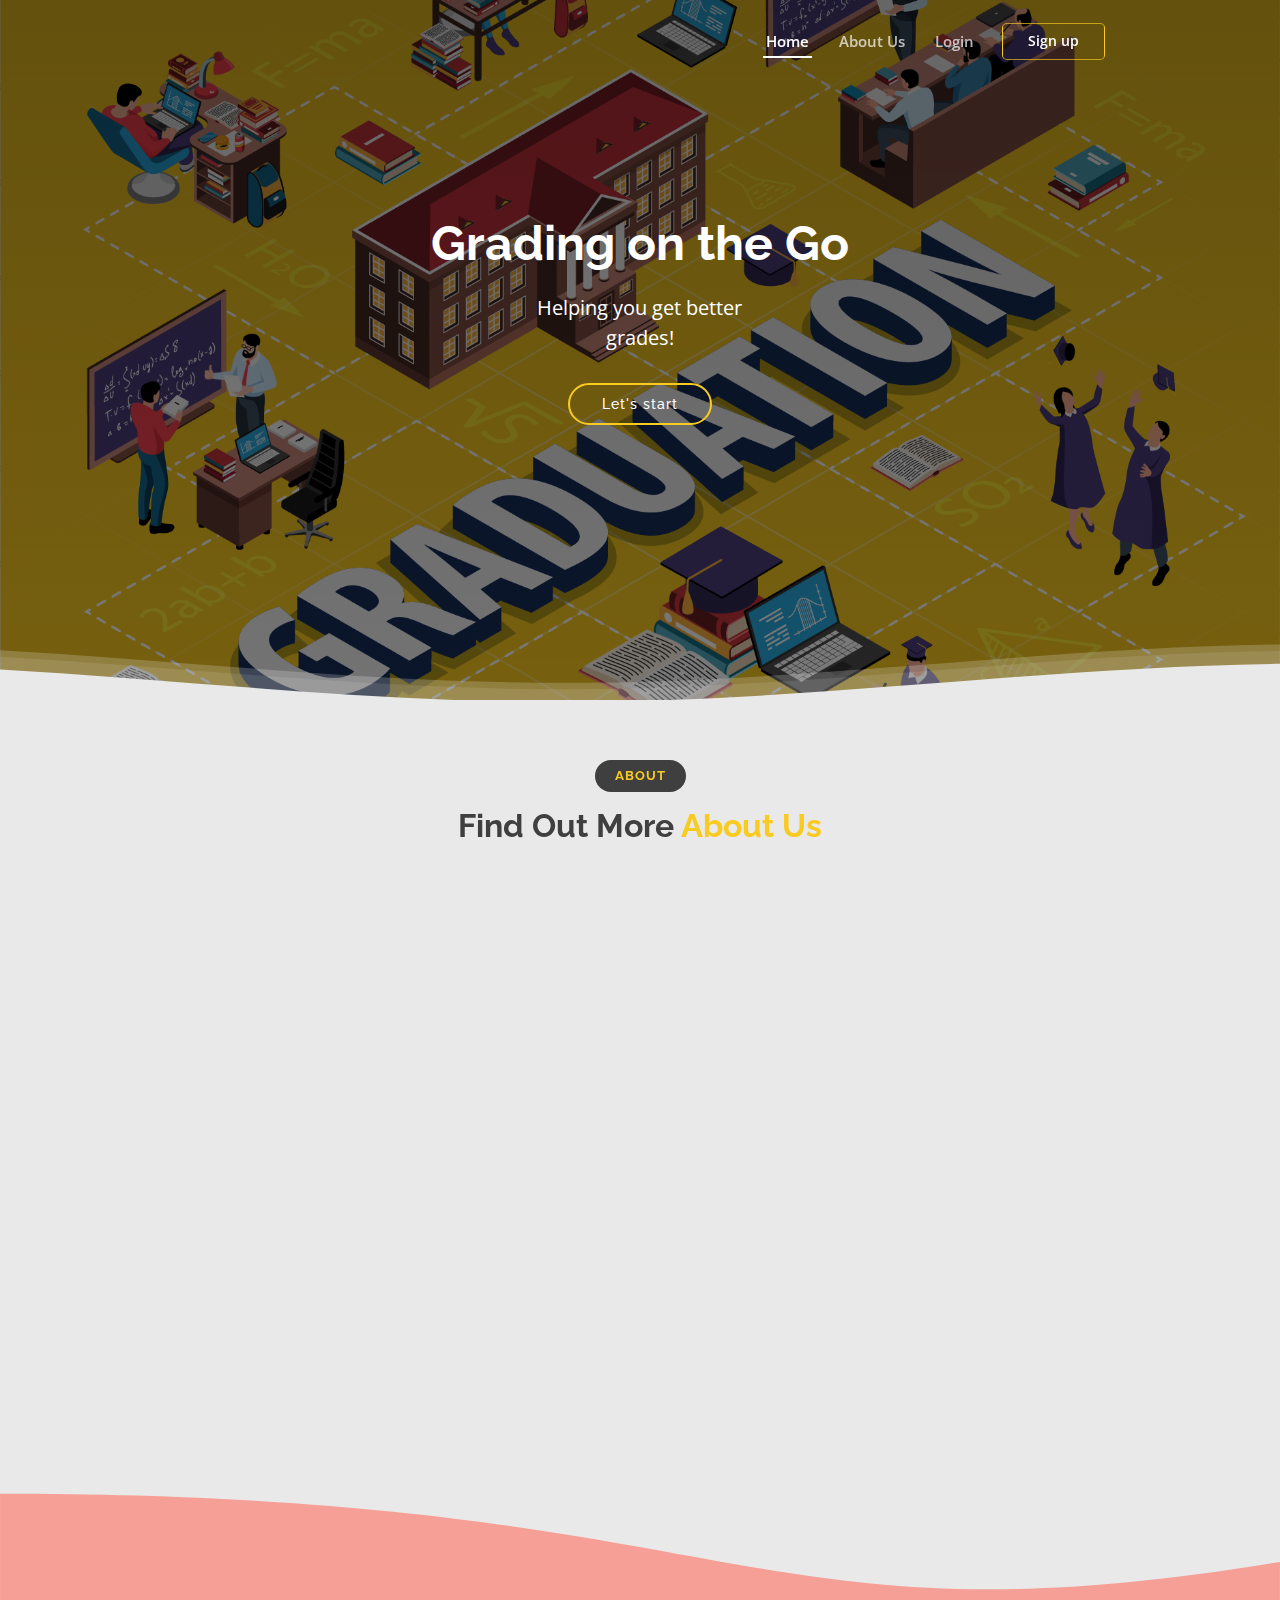
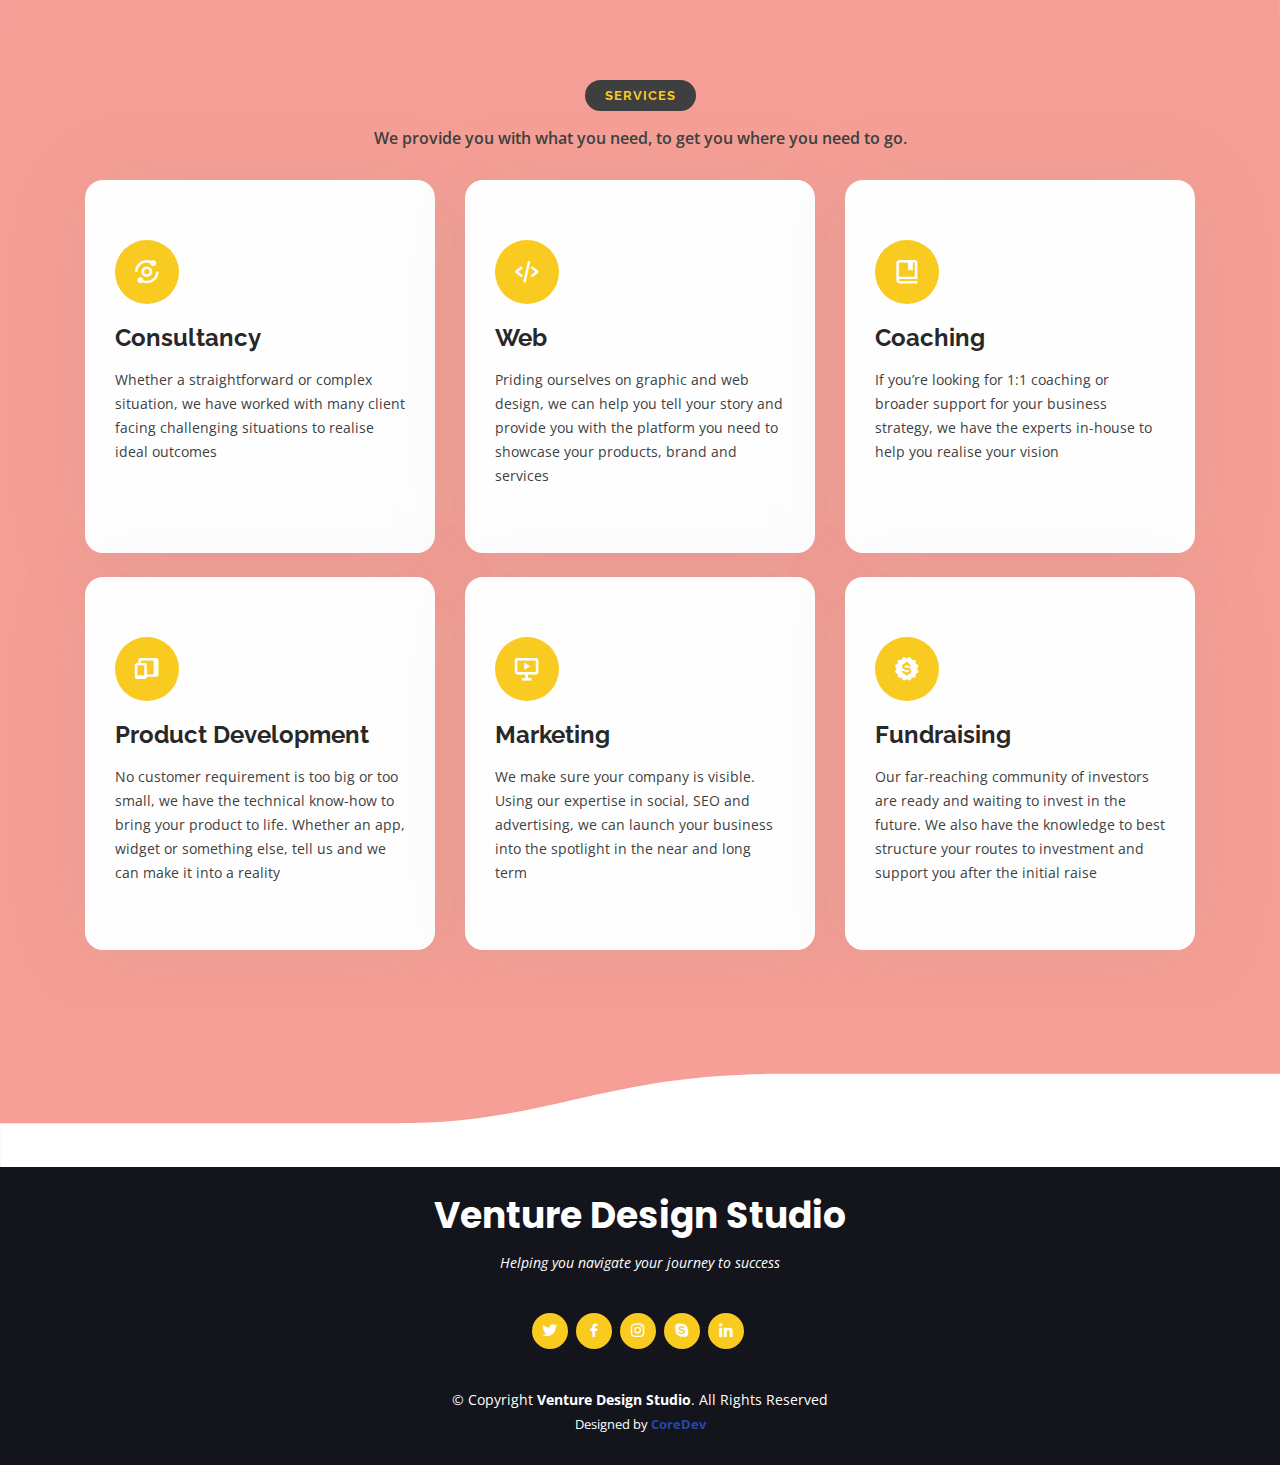
==== commit 620e92f0: "forms update" ====
--- a/index.html
+++ b/index.html
@@ -4,7 +4,7 @@
   <meta charset="utf-8">
   <meta content="width=device-width, initial-scale=1.0" name="viewport">
 
-  <title>VDS</title>
+  <title>Grading On The Go</title>
   <meta content="" name="description">
   <meta content="" name="keywords">
   <link href="assets/img/logosmall.svg" rel="icon">
@@ -63,11 +63,11 @@
                   <li><a href="#services2">Fundraising</a></li>
                 </ul>
               </li> -->
-              <li><a href="#contact">Login</a></li>
+              <li><a href="login.html">Login</a></li>
             </ul>
           </nav><!-- .nav-menu -->
 
-          <a href="#icta" class="get-started-btn scrollto">Sign up</a>
+          <a href="signup.html" class="get-started-btn scrollto">Sign up</a>
         </div>
       </div>
 
@@ -232,277 +232,10 @@
     	<img src="assets/img/wave4.svg">
     </div><!-- End Services Section -->
 
-   
-
-    <!-- ======= Testimonials Section ======= -->
-    <!-- <section id="testimonials" class="testimonials">
-      <div class="container">
-
-        <div class="section-title" data-aos="zoom-out">
-          <h2>Workkshops & Masterminds</h2>
-          <p>Join us for our workshops and sprint your way to success in a focussed and supportive environment, taking you from where you are now, to where you could be</p>
-        </div>
-
-        <div class="owl-carousel testimonials-carousel" data-aos="fade-up">
-
-          <div class="testimonial-item">
-            <p>
-              <i class="bx bxs-quote-alt-left quote-icon-left"></i>
-              Workshop 1
-              <i class="bx bxs-quote-alt-right quote-icon-right"></i>
-            </p> -->
-            <!-- <img src="assets/img/testimonials/testimonials-1.jpg" class="testimonial-img" alt="">
-            <h3>Saul Goodman</h3>
-            <h4>Ceo &amp; Founder</h4> -->
-          <!-- </div>
-
-          <div class="testimonial-item">
-            <p>
-              <i class="bx bxs-quote-alt-left quote-icon-left"></i>
-              Workshop 2
-              <i class="bx bxs-quote-alt-right quote-icon-right"></i>
-            </p> -->
-            <!-- <img src="assets/img/testimonials/testimonials-2.jpg" class="testimonial-img" alt="">
-            <h3>Sara Wilsson</h3>
-            <h4>Designer</h4> -->
-          <!-- </div>
-
-          <div class="testimonial-item">
-            <p>
-              <i class="bx bxs-quote-alt-left quote-icon-left"></i>
-              Workshop 3
-              <i class="bx bxs-quote-alt-right quote-icon-right"></i>
-            </p> -->
-            <!-- <img src="assets/img/testimonials/testimonials-3.jpg" class="testimonial-img" alt="">
-            <h3>Jena Karlis</h3>
-            <h4>Store Owner</h4> -->
-          <!-- </div>
-
-          <div class="testimonial-item">
-            <p>
-              <i class="bx bxs-quote-alt-left quote-icon-left"></i>
-              Masterminds Online
-              <i class="bx bxs-quote-alt-right quote-icon-right"></i>
-            </p> -->
-            <!-- <img src="assets/img/testimonials/testimonials-4.jpg" class="testimonial-img" alt="">
-            <h3>Matt Brandon</h3>
-            <h4>Freelancer</h4> -->
-          <!-- </div>
-
-          <div class="testimonial-item">
-            <p>
-              <i class="bx bxs-quote-alt-left quote-icon-left"></i>
-              Masterminds Experience
-              <i class="bx bxs-quote-alt-right quote-icon-right"></i>
-            </p> -->
-            <!-- <img src="assets/img/testimonials/testimonials-5.jpg" class="testimonial-img" alt="">
-            <h3>John Larson</h3>
-            <h4>Entrepreneur</h4> -->
-          <!-- </div>
-
-        </div>
-
-      </div> -->
-    <!-- </section> -->
-    <!-- End Testimonials Section -->
-
-   
-
-    <!-- ======= Team Section ======= -->
-    <!-- <div class="iwavegreen">
-    	<img src="assets/img/wave3.svg">
-      
-        
-    </div>
-    <section id="team" class="team" style="background-color:#8ee4af;">
-      <div class="container">
-
-        <div class="section-title" data-aos="zoom-out">
-          <h2>Team</h2>
-          <p>Our Hardworking Team</p>
-        </div>
-
-        <div class="row">
-          <div class="col-lg-3 col-md-6 d-flex align-items-stretch">
-            <div class="member content" data-aos="fade-up">
-              <div class="member-img">
-                <div class="content-overlay"></div>
-                <img src="assets/img/team/Hasani_600x600.jpg" class="img-fluid" alt="">
-                <div class="social"> -->
-                  <!--<a href=""><i class="icofont-twitter"></i></a>
-                  <a href=""><i class="icofont-facebook"></i></a>
-                  <a href=""><i class="icofont-instagram"></i></a>-->
-                  <!-- <a href=""><i class="icofont-linkedin"></i></a>
-                </div>
-              </div>
-              <div class="member-info">
-                <h4>Hasani Ade</h4>
-                <span>Managing Director</span>
-              </div>
-            </div>
-          </div>
-
-          <div class="col-lg-3 col-md-6 d-flex align-items-stretch">
-            <div class="member content" data-aos="fade-up" data-aos-delay="100">
-              <div class="member-img">
-                <div class="content-overlay"></div>
-                <img src="assets/Image/Team/Christian.png" class="img-fluid" alt="" style="border-radius: 50%;">
-                <div class="social"> -->
-                  <!--<a href=""><i class="icofont-twitter"></i></a>
-                  <a href=""><i class="icofont-facebook"></i></a>
-                  <a href=""><i class="icofont-instagram"></i></a>-->
-                  <!-- <a href=""><i class="icofont-linkedin"></i></a>
-                </div>
-              </div>
-              <div class="member-info">
-                <h4>Christian Werner</h4>
-                <span>Product Development Lead</span>
-              </div> 
-            </div>
-          </div>
-          <div class="col-lg-3 col-md-6 d-flex align-items-stretch">
-            <div class="member content" data-aos="fade-up" data-aos-delay="200">
-              <div class="member-img">
-                <div class="content-overlay"></div>
-                <img src="assets/Image/Team/Leila_512x512.jpg" class="img-fluid" alt=""> 
-                <div class="social">
-                  <a href=""><i class="icofont-linkedin"></i></a>
-                </div>
-              </div>
-              <div class="member-info">
-                <h4>Leila Valentini</h4>
-                <span>Web & Graphics Lead</span>
-              </div> 
-            </div>
-          </div>
-
-          <div class="col-lg-3 col-md-6 d-flex align-items-stretch">
-            <div class="member content" data-aos="fade-up" data-aos-delay="300">
-              <div class="member-img">
-                <div class="content-overlay"></div>
-                <img src="assets/Image/Team/1553059006936.jpg" class="img-fluid" alt=""> 
-                <div class="social">
-                  <a href=""><i class="icofont-linkedin"></i></a>
-                </div>
-              </div>
-              <div class="member-info">
-                <h4>Sindy Kirks</h4>
-                <span>Product Management & Marketing</span>
-              </div> 
-            </div>
-          </div>
-
-        </div>
-        <div class="row">
-
-          <div class="col-lg-3 col-md-6 d-flex align-items-stretch">
-            <div class="member content" data-aos="fade-up">
-              <div class="member-img">
-                <div class="content-overlay"></div>
-                <img src="assets/img/team/Marc_Lanz_600x600.png" class="img-fluid" alt="">
-                <div class="social"> -->
-                  <!--<a href=""><i class="icofont-twitter"></i></a>
-                  <a href=""><i class="icofont-facebook"></i></a>
-                  <a href=""><i class="icofont-instagram"></i></a>-->
-                  <!-- <a href=""><i class="icofont-linkedin"></i></a>
-                </div>
-              </div>
-              <div class="member-info">
-                <h4>Marc Lanz</h4>
-                <span>Managing Partner</span>
-              </div>
-            </div>
-          </div>
-
-          <div class="col-lg-3 col-md-6 d-flex align-items-stretch">
-            <div class="member content" data-aos="fade-up" data-aos-delay="100">
-              <div class="member-img">
-                <div class="content-overlay"></div>
-                <img src="assets/img/team/Nasch_Siam_600x600.jpeg" class="img-fluid" alt="" style="border-radius: 50%;">
-                <div class="social"> -->
-                  <!--<a href=""><i class="icofont-twitter"></i></a>
-                  <a href=""><i class="icofont-facebook"></i></a>
-                  <a href=""><i class="icofont-instagram"></i></a>-->
-                  <!-- <a href=""><i class="icofont-linkedin"></i></a>
-                </div>
-              </div>
-              <div class="member-info">
-                <h4>Nasch Siam</h4>
-                <span>Investment & Fundraising Lead</span>
-              </div> 
-            </div>
-          </div>
-          <div class="col-lg-3 col-md-6 d-flex align-items-stretch">
-            <div class="member content" data-aos="fade-up" data-aos-delay="200">
-              <div class="member-img">
-                <div class="content-overlay"></div>
-                <img src="assets/img/team/LinkedIn pic 2_600x600.jpg" class="img-fluid" alt=""> 
-                <div class="social">
-                  <a href=""><i class="icofont-linkedin"></i></a>
-                </div>
-              </div>
-              <div class="member-info">
-                <h4>Mathias Rodenstein</h4>
-                <span>Product Success Lead</span>
-              </div> 
-            </div>
-          </div>
-
-          <div class="col-lg-3 col-md-6 d-flex align-items-stretch">
-            <div class="member content" data-aos="fade-up" data-aos-delay="300">
-              <div class="member-img">
-                <div class="content-overlay"></div>
-                <img src="assets/img/team/0_600x600.jpg" class="img-fluid" alt=""> 
-                <div class="social">
-                  <a href=""><i class="icofont-linkedin"></i></a>
-                </div>
-              </div>
-              <div class="member-info">
-                <h4>Tõnis Mutt</h4>
-                <span>Business Coach & Growth</span>
-              </div> 
-            </div>
-          </div>
-
-        </div>
-
-      </div>
-    </section>
-    <div class="iwavegreen2">
-    	<img src="assets/img/wave2.svg">
-    </div> -->
-    <!-- End Team Section -->
-
-
-     <!-- ======= Partners Section ======= -->
-     <!-- <section id="clients" class="clients section-bg">
-      <div class="container" data-aos="zoom-in">
-
-        <div class="section-title">
-          <h2>Our Partners</h2>  
-        </div>
-
-        <div class="row">
-
-          <div class="col-lg-6 col-md-6 col-sm-6 d-flex align-items-center justify-content-center" >
-            <a href="https://workandsun.com/en/" target="_blank"><img src="assets/img/work.png" class="img-fluid" alt=""></a>
-          </div>
-
-          <div class="col-lg-6 col-md-6 col-sm-6 d-flex align-items-center justify-content-center">
-            <a href="https://workandsun.com/en/" target="_blank"><img src="assets/img/work.png" class="img-fluid" alt=""></a>
-          </div> -->
-
-          <!-- <div class="col-lg-4 col-md-6 col-sm-10 d-flex align-items-center justify-content-center">
-            <a href="https://veridocglobal.com/" target="_blank"><img src="assets/img/footer-logo (1).png" class="img-fluid" alt=""></a>
-          </div> -->
-
-        <!-- </div>
-
-      </div>
-    </section> -->
+
 
         <!-- ======= iCta Section ======= -->
-        <section id="icta" class="icta">
+     <!--    <section id="icta" class="icta">
           <div class="container">
     
             <div class="row" data-aos="zoom-out">
@@ -516,107 +249,10 @@
             </div>
     
           </div>
-        </section><!-- End Cta Section -->
-
-
-
-    <section id="contact" class="contact">
-
-      <div class="container" data-aos="fade-up">
-
-        <div class="section-title" data-aos="zoom-out">
-          <h2>Contact Us</h2>
-          <p>We're a click away</p>
-        </div>
-
-      
-        <style>
-          @media screen and (max-width:500px) {
-            .flip-card{
-              margin-left:3vh;
-            }
-          }
-        </style>
-        <div class="row">
-          <div class="col">
-            <div class="flip-card">
-              <div class="flip-card-inner">
-                <div class="flip-card-front info-box">
-                  <i class="icofont-home"><br><p>Address</p></i>
-                </div>
-                <div class="flip-card-back info-box">
-                  <h3>Address</h3>
-                  <p>A108 Adam Street,<br>New York, NY 535022</p>
-                </div>
-              </div>
-            </div>
-          </div>
-          <div class="col">
-            <div class="flip-card">
-              <div class="flip-card-inner">
-                <div class="flip-card-front info-box">
-                  <i class="icofont-ui-call"><br><p>Call Us</p></i>
-                </div>
-                <div class="flip-card-back info-box">
-                  <h3>Call Us</h3>
-                  <p>+1 5589 55488 55<br>+1 6678 254445 41</p>
-                </div>
-              </div>
-            </div>
-          </div>
-          <div class="col">
-            <div class="flip-card">
-              <div class="flip-card-inner">
-                <div class="flip-card-front info-box">
-                  <i class="icofont-at"><br><p>Email Us</p></i>
-                </div>
-                <div class="flip-card-back info-box">
-                  <h3>Email Us</h3>
-                  <p>info@example.com<br>contact@example.com</p>
-                </div>
-              </div>
-            </div>
-          </div>
-          <div class="col">
-            <div class="flip-card">
-              <div class="flip-card-inner">
-                <div class="flip-card-front info-box">
-                  <i class="icofont-clock-time"><br><p>Open Hours</p></i>
-                </div>
-                <div class="flip-card-back info-box">
-                  <h3>Open Hours</h3>
-                  <p>Monday - Friday<br>9:00AM - 05:00PM</p>
-                </div>
-              </div>
-            </div>
-          </div>
-        </div>   
-
-      </div>
-      
-      
-      <!-- <div class="footer-newsletter">
-        <div class="container">
-          <div class="row justify-content-center">
-            <div class="col text-center">
-              <h4>Our Newsletter</h4>
-              <p>Subscribe to our newsletter to receive the latest notifications about our updates.</p>
-            </div>
-            <div class="col-lg-6">
-              <form action="" method="post">
-                <input type="email" name="email"><input type="submit" value="Subscribe">
-              </form>
-            </div>
-          </div>
-        </div>
-        
-        <style>     
-     
-        </style>
-      </div>
-
-    </section> -->
-    <!-- End Contact Section -->
+        </section> --><!-- End Cta Section -->
+
+
+
 
   </main><!-- End #main -->
 
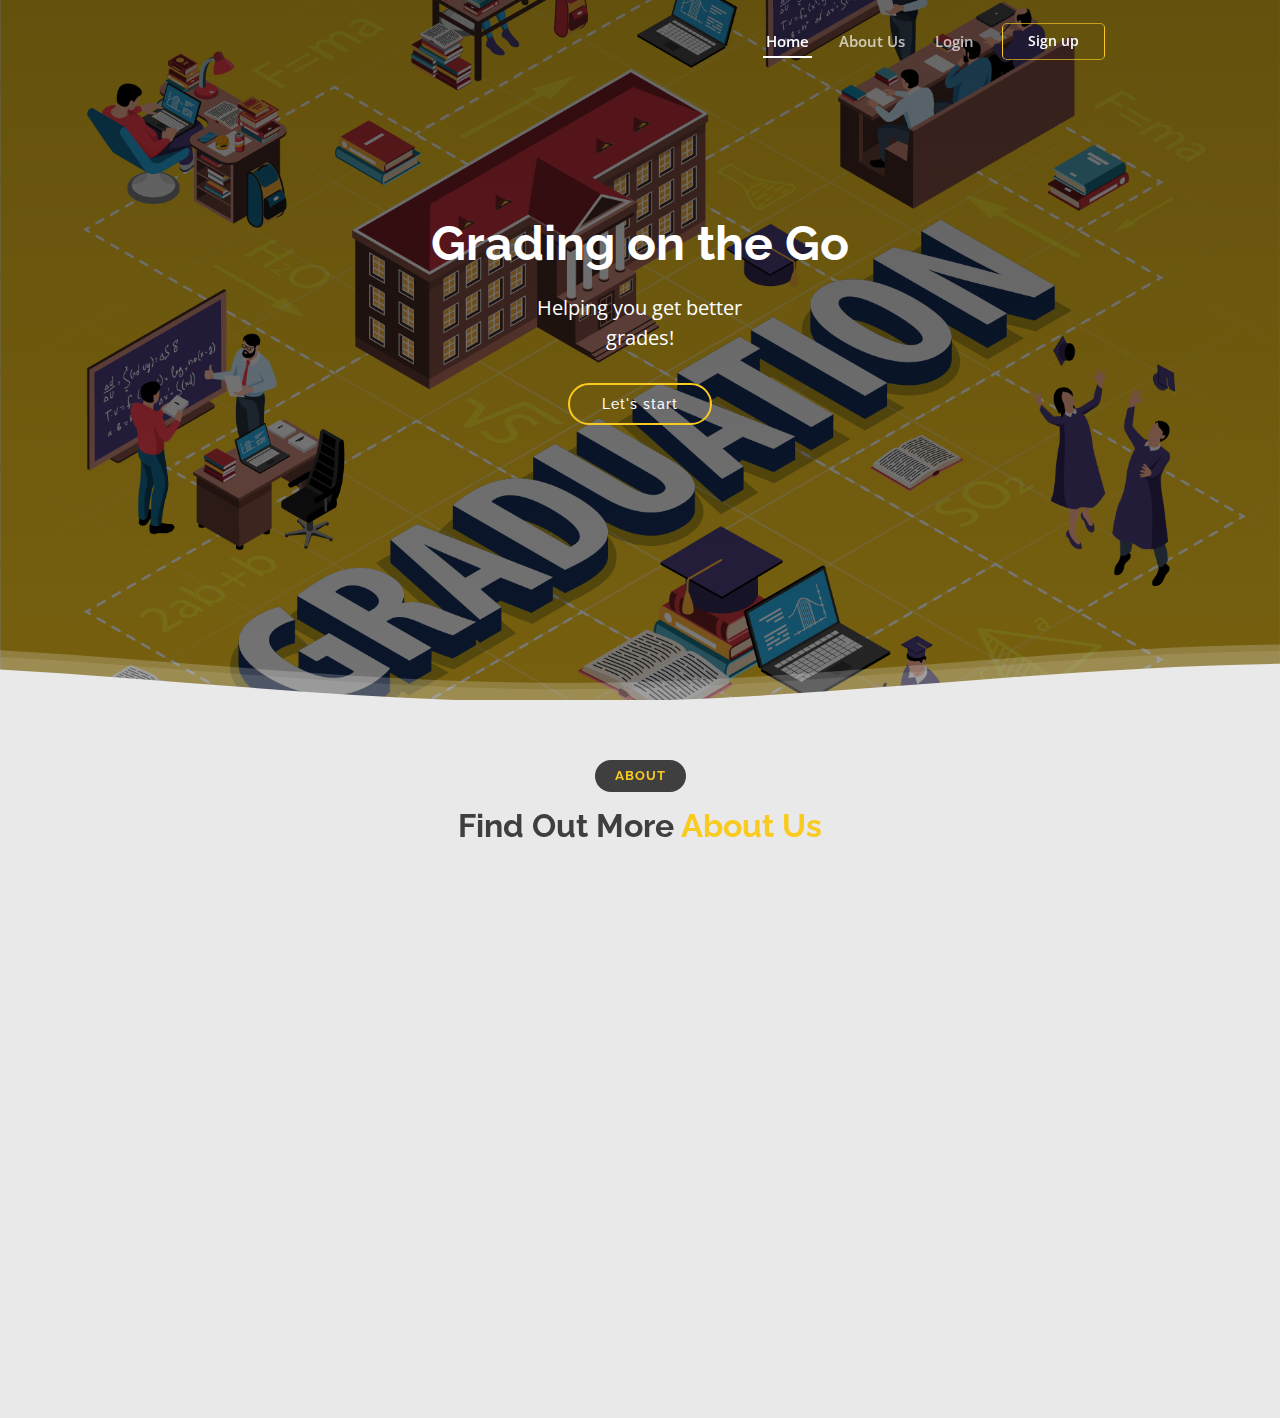
==== commit 8351df5b: "update 2.0" ====
--- a/index.html
+++ b/index.html
@@ -44,25 +44,6 @@
             <ul>
               <li class="active"><a href="index.html">Home</a></li>
               <li><a href="#about">About Us</a></li>
-              <!-- <li><a href="#services">What We Do</a></li> -->
-              <!-- <li class="drop-down"><a href="">About VDS</a>
-                <ul>
-                  <li><a href="#about">About Us</a></li>
-                  <li><a href="#team">Team</a></li>
-                  <li><a href="#clients">Partners</a></li>
-                  <li><a href="#contact">Contact Us</a></li>
-                </ul>
-              </li>
-              <li class="drop-down"><a href="">Services</a>
-                <ul>
-                  <li><a href="#services">Consultancy</a></li>
-                  <li><a href="#services">Web</a></li>
-                  <li><a href="#services">Coaching</a></li>
-                  <li><a href="#services2">Product Development</a></li>
-                  <li><a href="#services2">Marketing</a></li>
-                  <li><a href="#services2">Fundraising</a></li>
-                </ul>
-              </li> -->
               <li><a href="login.html">Login</a></li>
             </ul>
           </nav><!-- .nav-menu -->
@@ -76,37 +57,14 @@
 
   <!-- ======= Hero Section ======= -->
   <section id="hero" class="d-flex flex-column justify-content-end align-items-center">
-    <!-- <div id="heroCarousel" class="container carousel carousel-fade" data-ride="carousel"> -->
-
-      <!-- Slide 1 -->
-      <!-- <div class="carousel-item active"> -->
+    
         <div class="carousel-container">
         	<img src="assets/img/logowhite.svg" alt="" width="200px" style="padding: 0 0;">
           <h2 class="animate__animated animate__fadeInDown"><span>Grading</span> on the Go </h2>
           <p class="animate__animated fanimate__adeInUp">Helping you get better grades!</p>
           <a href="#about" class="btn-get-started animate__animated animate__fadeInUp scrollto">Let's start</a>
         </div>
-      <!-- </div> -->
-
-      <!-- Slide 2 -->
-      <!-- <div class="carousel-item">
-        <div class="carousel-container">
-          <h2 class="animate__animated animate__fadeInDown">Remote Venture Bootcamp</h2>
-          <p class="animate__animated animate__fadeInUp">Grab a seat before they all run out.<br>You wouldn't want to miss.</p>
-          <a href="#about" class="btn-get-started animate__animated animate__fadeInUp scrollto">I'm interested</a>
-        </div>
-      </div> -->
-
-      <!-- <a class="carousel-control-prev" href="#heroCarousel" role="button" data-slide="prev">
-        <span class="carousel-control-prev-icon bx bx-chevron-left" aria-hidden="true"></span>
-        <span class="sr-only">Previous</span>
-      </a> -->
-
-      <!-- <a class="carousel-control-next" href="#heroCarousel" role="button" data-slide="next">
-        <span class="carousel-control-next-icon bx bx-chevron-right" aria-hidden="true"></span>
-        <span class="sr-only">Next</span>
-      </a> -->
-
+      
     </div>
 
     <svg class="hero-waves" xmlns="http://www.w3.org/2000/svg" xmlns:xlink="http://www.w3.org/1999/xlink" viewBox="0 24 150 28 " preserveAspectRatio="none">
@@ -136,7 +94,7 @@
         <div class="section-title">
           <h2>About</h2>
           <h3>Find Out More <span>About Us</span></h3>
-          <!-- <p>Ut possimus qui ut temporibus culpa velit eveniet modi omnis est adipisci expedita at voluptas atque vitae autem.</p> -->
+          
         </div>
 
         <div class="row">
@@ -163,121 +121,7 @@
     </section><!-- End About Section -->
 
     
-    <div class="wavegreen">
-    	<img src="assets/img/wave.svg" class="imgwave">
-        
-    </div>
-    <!-- ======= Services Section ======= -->
-    <section id="services" class="services" style="background-color:#F69F96;">
-      <div class="container">
-        <div class="section-title">
-          <h2>Services</h2>
-          <p>We provide you with what you need, to get you where you need to go.</p>
-        </div>
-
-        <div class="row">
-          <div class="col-lg-4 col-md-6 d-flex align-items-stretch">
-            <div class="icon-box">
-              <div class="icon"><i class='bx bx-analyse'></i></div>
-              <h4><a href="">Consultancy</a></h4>
-              <p>Whether a straightforward or complex situation, we have worked with many client facing challenging situations to realise ideal outcomes</p>
-            </div>
-          </div>
-
-          <div class="col-lg-4 col-md-6 d-flex align-items-stretch mt-4 mt-md-0">
-            <div class="icon-box">
-              <div class="icon"><i class='bx bx-code-alt'></i></div>
-              <h4><a href="">Web</a></h4>
-              <p>Priding ourselves on graphic and web design, we can help you tell your story and provide you with the platform you need to showcase your products, brand and services</p>
-            </div>
-          </div>
-
-          <div class="col-lg-4 col-md-6 d-flex align-items-stretch mt-4 mt-lg-0">
-            <div class="icon-box">
-              <div class="icon"><i class='bx bx-book-bookmark'></i></div>
-              <h4><a href="">Coaching</a></h4>
-              <p>If you’re looking for 1:1 coaching or broader support for your business strategy, we have the experts in-house to help you realise your vision</p>
-            </div>
-          </div>
-
-          <div id="services2" class="col-lg-4 col-md-6 d-flex align-items-stretch mt-4">
-            <div class="icon-box">
-              <div class="icon"><i class='bx bxs-devices'></i></div>
-              <h4><a href="">Product Development</a></h4>
-              <p>No customer requirement is too big or too small, we have the technical know-how to bring your product to life. Whether an app, widget or something else, tell us and we can make it into a reality</p>
-            </div>
-          </div>
-
-          <div class="col-lg-4 col-md-6 d-flex align-items-stretch mt-4">
-            <div class="icon-box">
-              <div class="icon"><i class="bx bx-slideshow"></i></div>
-              <h4><a href="">Marketing</a></h4>
-              <p>We make sure your company is visible. Using our expertise in social, SEO and advertising, we can launch your business into the spotlight in the near and long term</p>
-            </div>
-          </div>
-
-          <div class="col-lg-4 col-md-6 d-flex align-items-stretch mt-4">
-            <div class="icon-box">
-              <div class="icon"><i class='bx bxs-badge-dollar' ></i></div>
-              <h4><a href="">Fundraising</a></h4>
-              <p>Our far-reaching community of investors are ready and waiting to invest in the future. We also have the knowledge to best structure your routes to investment and support you after the initial raise</p>
-            </div>
-          </div>
-
-        </div>
-
-      </div>
-    </section>
-    <div class="wavegreen2">
-    	<img src="assets/img/wave4.svg">
-    </div><!-- End Services Section -->
-
-
-
-        <!-- ======= iCta Section ======= -->
-     <!--    <section id="icta" class="icta">
-          <div class="container">
     
-            <div class="row" data-aos="zoom-out">
-              <div class="col-lg-9 text-center text-lg-left">
-                <h3>Schedule a Consultation</h3>
-                <p> Duis aute irure dolor in reprehenderit in voluptate velit esse cillum dolore eu fugiat nulla pariatur. Excepteur sint occaecat cupidatat non proident, sunt in culpa qui officia deserunt mollit anim id est laborum.</p>
-              </div>
-              <div class="col-lg-3 cta-btn-container text-center">
-                <a class="icta-btn align-middle" href="#">Schedule a Consultation</a>
-              </div>
-            </div>
-    
-          </div>
-        </section> --><!-- End Cta Section -->
-
-
-
-
-  </main><!-- End #main -->
-
-  <!-- ======= Footer ======= -->
-  <footer id="footer">
-    <div class="container">
-      <h3>Venture Design Studio</h3>
-      <p>Helping you navigate your journey to success</p>
-      <div class="social-links">
-        <a href="#" class="twitter"><i class="bx bxl-twitter"></i></a>
-        <a href="#" class="facebook"><i class="bx bxl-facebook"></i></a>
-        <a href="#" class="instagram"><i class="bx bxl-instagram"></i></a>
-        <a href="#" class="google-plus"><i class="bx bxl-skype"></i></a>
-        <a href="#" class="linkedin"><i class="bx bxl-linkedin"></i></a>
-      </div>
-      <div class="copyright">
-        &copy; Copyright <strong><span>Venture Design Studio</span></strong>. All Rights Reserved
-      </div>
-      <div class="credits">
-        
-        Designed by <a href="https://coredevs.herokuapp.com/" target="_blank" style="color:#2348ab"><b>CoreDev</b></a>
-      </div>
-    </div>
-  </footer><!-- End Footer -->
-  
   <a href="#" class="back-to-top"><i class="ri-arrow-up-line"></i></a>
 
   <!-- Vendor JS Files -->
--- a/assets/css/style.css
+++ b/assets/css/style.css
@@ -682,1219 +682,3 @@
 
 
 
-/*--------------------------------------------------------------
-# Features
---------------------------------------------------------------*/
-.features{
-  padding-top:0;
-}
-.features .nav-tabs {
-  border: 0;
-}
-
-.features .nav-link {
-  border: 1px solid #d4d6df;
-  padding: 15px;
-  transition: 0.3s;
-  color: #2a2c39;
-  border-radius: 0;
-  display: flex;
-  align-items: center;
-  justify-content: center;
-}
-
-.features .nav-link i {
-  padding-right: 15px;
-  font-size: 48px;
-}
-
-.features .nav-link h4 {
-  font-size: 18px;
-  font-weight: 600;
-  margin: 0;
-}
-
-.features .nav-link:hover {
-  color: #f9ca20;
-}
-
-.features .nav-link.active {
-  background: #f9ca20;
-  color: #fff;
-  border-color: #f9ca20;
-}
-
-@media (max-width: 768px) {
-  .features .nav-link i {
-    padding: 0;
-    line-height: 1;
-    font-size: 36px;
-  }
-}
-
-@media (max-width: 575px) {
-  .features .nav-link {
-    padding: 15px;
-  }
-  .features .nav-link i {
-    font-size: 24px;
-  }
-}
-
-.features .tab-content {
-  margin-top: 30px;
-}
-
-.features .tab-pane h3 {
-  font-weight: 600;
-  font-size: 26px;
-}
-
-.features .tab-pane ul {
-  list-style: none;
-  padding: 0;
-}
-
-.features .tab-pane ul li {
-  padding-bottom: 10px;
-}
-
-.features .tab-pane ul i {
-  font-size: 20px;
-  padding-right: 4px;
-  color: #f9ca20;
-}
-
-.features .tab-pane p:last-child {
-  margin-bottom: 0;
-}
-
-/*--------------------------------------------------------------
-# Cta
---------------------------------------------------------------*/
-.cta {
-  background-image: linear-gradient(rgba(0, 0, 0, 0.664),rgba(0, 0, 0, 0.671)),url(../img/portfolio/portfolio-8.jpg);
-  background-attachment: fixed;
-  background-size: cover;
-  padding: 80px 0;
-}
-
-.cta h3 {
-  color: #fff;
-  font-size: 28px;
-  font-weight: 700;
-}
-
-.cta p {
-  color: #fff;
-}
-
-.cta .cta-btn {
-  font-family: "Raleway", sans-serif;
-  text-transform: uppercase;
-  font-weight: 700;
-  font-size: 14px;
-  letter-spacing: 1px;
-  display: inline-block;
-  padding: 12px 30px;
-  border-radius: 50px;
-  transition: 0.5s;
-  margin: 10px;
-  color: #fff;
-  background: #f9ca20;
-}
-
-.cta .cta-btn:hover {
-  background: #fff;
-  color: #f9ca20;
-}
-
-@media (max-width: 1024px) {
-  .cta {
-    background-attachment: scroll;
-  }
-}
-
-@media (min-width: 769px) {
-  .cta .cta-btn-container {
-    display: flex;
-    align-items: center;
-    justify-content: flex-end;
-  }
-}
-
-/*--------------------------------------------------------------
-# Services
---------------------------------------------------------------*/
-.wavegreen {
-  background: #e9e9e9;
-  margin-bottom: 0px;
-}
-
-.wavegreen2 {
-  background: #F69F96;
-}
-
-.wavegreen img {
-  z-index: -1;
-  width: 100%;
-  height: auto;
-  margin-bottom: -3px;
-  /*height: 220px;*/
-  /*border-left: 10px solid #F69F96;*/
-}
-
-.wavegreen2 img {
-  z-index: -1;
-  width: 100%;
-  height: auto;
-  margin-top: 0px;
-  margin-bottom: -3px;
-  /*border-right: 10px solid #2347ab;*/
-}
-
-.services {
-  background: #f3f3f3;
-  /*border-right:10px solid #2347ab;*/
-}
-
-.services .icon-box {
-  padding: 60px 30px;
-  transition: all ease-in-out 0.3s;
-  background: #fefefe;
-  box-shadow: 0px 5px 90px 0px rgba(110, 123, 131, 0.1);
-  border-radius: 18px;
-  border-bottom: 5px solid #fff;
-}
-
-.services .icon-box .icon {
-  width: 64px;
-  height: 64px;
-  background: #f9ca20;
-  border-radius: 50px;
-  display: flex;
-  align-items: center;
-  justify-content: center;
-  margin-bottom: 20px;
-  transition: ease-in-out 0.3s;
-  color: #fff;
-}
-
-.services .icon-box .icon i {
-  font-size: 28px;
-}
-
-.services .icon-box h4 {
-  font-weight: 700;
-  margin-bottom: 15px;
-  font-size: 24px;
-}
-
-.services .icon-box h4 a {
-  color: #282828;
-  transition: ease-in-out 0.3s;
-}
-
-.services .icon-box p {
-  line-height: 24px;
-  font-size: 14px;
-  margin-bottom: 0;
-}
-
-.services .icon-box:hover {
-  transform: translateY(-10px);
-  border-color: #f9ca20;
-}
-
-.services .icon-box:hover h4 a {
-  color: #f9ca20;
-}
-
-/*--------------------------------------------------------------
-# Portfolio
---------------------------------------------------------------*/
-/* .portfolio #portfolio-flters {
-  list-style: none;
-  margin-bottom: 20px;
-}
-
-.portfolio #portfolio-flters li {
-  cursor: pointer;
-  display: inline-block;
-  margin: 0 0 10px 10px;
-  font-size: 16px;
-  font-weight: 500;
-  line-height: 1;
-  text-transform: uppercase;
-  color: #444444;
-  transition: all 0.3s ease-in-out;
-}
-
-.portfolio #portfolio-flters li::before {
-  content: "[";
-  margin-right: 6px;
-  color: #fff;
-  font-size: 18px;
-  font-weight: 400;
-  transition: all 0.3s ease-in-out;
-}
-
-.portfolio #portfolio-flters li::after {
-  content: "]";
-  margin-left: 6px;
-  color: #fff;
-  font-size: 18px;
-  font-weight: 400;
-  transition: all 0.3s ease-in-out;
-}
-
-.portfolio #portfolio-flters li:hover, .portfolio #portfolio-flters li.filter-active {
-  color: #f9ca20;
-}
-
-.portfolio #portfolio-flters li.filter-active::before, .portfolio #portfolio-flters li.filter-active::after {
-  color: #f9ca20;
-}
-
-.portfolio .portfolio-item {
-  margin-bottom: 30px;
-}
-
-.portfolio .portfolio-item .portfolio-img {
-  overflow: hidden;
-}
-
-.portfolio .portfolio-item .portfolio-img img {
-  transition: all 0.8s ease-in-out;
-}
-
-.portfolio .portfolio-item .portfolio-info {
-  opacity: 0;
-  position: absolute;
-  left: 15px;
-  bottom: 0;
-  z-index: 3;
-  right: 15px;
-  transition: all ease-in-out 0.3s;
-  background: rgba(0, 0, 0, 0.5);
-  padding: 10px 15px;
-}
-
-.portfolio .portfolio-item .portfolio-info h4 {
-  font-size: 18px;
-  color: #fff;
-  font-weight: 600;
-  color: #fff;
-  margin-bottom: 0px;
-}
-
-.portfolio .portfolio-item .portfolio-info p {
-  color: #fedac0;
-  font-size: 14px;
-  margin-bottom: 0;
-}
-
-.portfolio .portfolio-item .portfolio-info .preview-link, .portfolio .portfolio-item .portfolio-info .details-link {
-  position: absolute;
-  right: 40px;
-  font-size: 24px;
-  top: calc(50% - 18px);
-  color: #fff;
-  transition: 0.3s;
-}
-
-.portfolio .portfolio-item .portfolio-info .preview-link:hover, .portfolio .portfolio-item .portfolio-info .details-link:hover {
-  color: #fd9f5b;
-}
-
-.portfolio .portfolio-item .portfolio-info .details-link {
-  right: 10px;
-}
-
-.portfolio .portfolio-item .portfolio-links {
-  opacity: 0;
-  left: 0;
-  right: 0;
-  text-align: center;
-  z-index: 3;
-  position: absolute;
-  transition: all ease-in-out 0.3s;
-}
-
-.portfolio .portfolio-item .portfolio-links a {
-  color: #fff;
-  margin: 0 2px;
-  font-size: 28px;
-  display: inline-block;
-  transition: 0.3s;
-}
-
-.portfolio .portfolio-item .portfolio-links a:hover {
-  color: #fd9f5b;
-}
-
-.portfolio .portfolio-item:hover .portfolio-img img {
-  transform: scale(1.2);
-}
-
-.portfolio .portfolio-item:hover .portfolio-info {
-  opacity: 1;
-} */
-
-/*--------------------------------------------------------------
-# Testimonials
---------------------------------------------------------------*/
-.testimonials .testimonial-item {
-  box-sizing: content-box;
-  padding: 30px 30px 0 30px;
-  margin: 30px 15px;
-  text-align: center;
-  min-height: 350px;
-  box-shadow: 0px 2px 12px rgba(0, 0, 0, 0.08);
-}
-
-.testimonials .testimonial-item .testimonial-img {
-  width: 90px;
-  border-radius: 50%;
-  border: 4px solid #fff;
-  margin: 0 auto;
-}
-
-.testimonials .testimonial-item h3 {
-  font-size: 18px;
-  font-weight: bold;
-  margin: 10px 0 5px 0;
-  color: #111;
-}
-
-.testimonials .testimonial-item h4 {
-  font-size: 14px;
-  color: #999;
-  margin: 0;
-}
-
-.testimonials .testimonial-item .quote-icon-left, .testimonials .testimonial-item .quote-icon-right {
-  color: #bd7ee4;
-  font-size: 26px;
-}
-
-.testimonials .testimonial-item .quote-icon-left {
-  display: inline-block;
-  left: -5px;
-  position: relative;
-}
-
-.testimonials .testimonial-item .quote-icon-right {
-  display: inline-block;
-  right: -5px;
-  position: relative;
-  top: 10px;
-}
-
-.testimonials .testimonial-item p {
-  font-style: italic;
-  margin: 0 auto 15px auto;
-}
-
-.testimonials .owl-nav, .testimonials .owl-dots {
-  margin-top: 5px;
-  text-align: center;
-}
-
-.testimonials .owl-dot {
-  display: inline-block;
-  margin: 0 5px;
-  width: 12px;
-  height: 12px;
-  border-radius: 50%;
-  background-color: #ddd !important;
-}
-
-.testimonials .owl-dot.active {
-  background-color: #f9ca20 !important;
-}
-
-@media (max-width: 767px) {
-  .testimonials {
-    margin: 30px 10px;
-  }
-}
-
-/*--------------------------------------------------------------
-# Pricing
---------------------------------------------------------------*/
-.pricing .box {
-  padding: 20px;
-  background: #fff;
-  text-align: center;
-  box-shadow: 0px 0px 4px rgba(0, 0, 0, 0.12);
-  border-radius: 5px;
-  position: relative;
-  overflow: hidden;
-}
-
-.pricing h3 {
-  font-weight: 400;
-  margin: -20px -20px 25px -20px;
-  padding: 30px 15px;
-  font-size: 18px;
-  font-weight: 600;
-  color: #777777;
-  background: #f8f8f8;
-}
-
-.pricing h4 {
-  font-size: 36px;
-  color: #f9ca20;
-  font-weight: 600;
-  font-family: "Poppins", sans-serif;
-  margin-bottom: 20px;
-}
-
-.pricing h4 sup {
-  font-size: 20px;
-  top: -15px;
-  left: -3px;
-}
-
-.pricing h4 span {
-  color: #bababa;
-  font-size: 16px;
-  font-weight: 300;
-}
-
-.pricing ul {
-  padding: 0;
-  list-style: none;
-  color: #444444;
-  text-align: center;
-  line-height: 20px;
-  font-size: 14px;
-}
-
-.pricing ul li {
-  padding-bottom: 16px;
-}
-
-.pricing ul i {
-  color: #f9ca20;
-  font-size: 18px;
-  padding-right: 4px;
-}
-
-.pricing ul .na {
-  color: #ccc;
-  text-decoration: line-through;
-}
-
-.pricing .btn-wrap {
-  margin: 20px -20px -20px -20px;
-  padding: 20px 15px;
-  background: #f8f8f8;
-  text-align: center;
-}
-
-.pricing .btn-buy {
-  background: #f9ca20;
-  display: inline-block;
-  padding: 8px 35px 10px 35px;
-  border-radius: 50px;
-  color: #fff;
-  transition: none;
-  font-size: 14px;
-  font-weight: 400;
-  font-family: "Raleway", sans-serif;
-  font-weight: 600;
-  transition: 0.3s;
-}
-
-.pricing .btn-buy:hover {
-  background: #fc8129;
-}
-
-.pricing .featured {
-  border: 2px solid #f9ca20;
-}
-
-.pricing .featured h3 {
-  color: #fff;
-  background: #f9ca20;
-}
-
-.pricing .advanced {
-  width: 200px;
-  position: absolute;
-  top: 18px;
-  right: -68px;
-  transform: rotate(45deg);
-  z-index: 1;
-  font-size: 14px;
-  padding: 1px 0 3px 0;
-  background: #f9ca20;
-  color: #fff;
-}
-
-/*--------------------------------------------------------------
-# F.A.Q
---------------------------------------------------------------*/
-.faq {
-  padding: 60px 0;
-}
-
-.faq .faq-list {
-  padding: 0;
-  list-style: none;
-}
-
-.faq .faq-list li {
-  padding: 0 0 20px 25px;
-}
-
-.faq .faq-list a {
-  display: block;
-  position: relative;
-  font-family: #f9ca20;
-  font-size: 18px;
-  font-weight: 500;
-}
-
-.faq .faq-list i {
-  font-size: 18px;
-  position: absolute;
-  left: -25px;
-  top: 6px;
-}
-
-.faq .faq-list p {
-  margin-bottom: 20px;
-  font-size: 15px;
-}
-
-.faq .faq-list a.collapse {
-  color: #f9ca20;
-}
-
-.faq .faq-list a.collapsed {
-  color: #343a40;
-}
-
-.faq .faq-list a.collapsed:hover {
-  color: #f9ca20;
-}
-
-.faq .faq-list a.collapsed i::before {
-  content: "\eab2" !important;
-}
-
-/*--------------------------------------------------------------
-# Team
---------------------------------------------------------------*/
-.iwavegreen {
-  background: #fff;
-  /*width: 100%;*/
-  margin-bottom: 0px;
-}
-
-.iwavegreen2 {
-  background: #8ee4af;
-}
-
-.iwavegreen img {
-  z-index: -1;
-  width: 100%;
-  height: auto;
-  margin-bottom: -3px;
-}
-
-.iwavegreen2 img {
-  z-index: -1;
-  width: 100%;
-  height: auto;
-  margin-top: 0px;
-  margin-bottom: -3px;
-  /*border-right: 10px solid #2347ab;*/
-}
-
-.team {
-  background: #fff;
-  padding: 60px 0;
-}
-
-.team .member {
-  padding:10px 15px;
-  margin-bottom: 20px;
-  overflow: hidden;
-  border-radius: 5px;
-  background-image: transparent;
-}
-
-.team .member .member-img {
-  position: relative;
-  border-radius:50%;
-  overflow: hidden;
-  cursor:pointer;
-  box-shadow: 0 0 0 0 transparent;
-  transition: box-shadow 0.5s;
-}
-.team .member .member-img:hover{
-  box-shadow:  4px 4px 10px rgba(0, 0, 0, 0.329);
-}
-.team .member .social {
-  position: absolute;
-  left: 0;
-  bottom: 30px;
-  right: 0;
-  opacity: 0;
-  transition: ease-in-out 0.3s;
-  text-align: center;
-}
-
-.team .member .social a {
-  transition: color 0.3s;
-  color: #2a2c39;
-  margin: 0 3px;
-  padding-top: 7px;
-  border-radius: 50px;
-  width: 36px;
-  height: 36px;
-  background: #2347ab96;
-  display: inline-block;
-  transition: ease-in-out 0.3s;
-  color: #fff;
-}
-
-.team .member .social a:hover {
-  background: #f9ca20;
-}
-
-.team .member .social i {
-  font-size: 18px;
-}
-
-.team .member .member-info {
-  padding: 25px 15px;
-  text-align: center;
-}
-
-.team .member .member-info h4 {
-  font-weight: 700;
-  margin-bottom: 5px;
-  font-size: 18px;
-  color: #2a2c39;
-}
-
-.team .member .member-info span {
-  display: block;
-  font-size: 13px;
-  font-weight: 400;
-  color: #383838;
-}
-
-.team .member .member-info p {
-  font-style: italic;
-  font-size: 14px;
-  line-height: 26px;
-  color: #777777;
-}
-
-.team .member:hover .social {
-  opacity: 1;
-  bottom: 15px;
-}
-
-.content-overlay{
-  background: rgba(0, 0, 0, 0.37);
-  position: absolute;
-  height: 100%;
-  width: 100%;
-  left: 0;
-  top: 0;
-  bottom: 0;
-  right: 0;
-  opacity: 0;
-  -webkit-transition: all 0.4s ease-in-out 0s;
-  -moz-transition: all 0.4s ease-in-out 0s;
-  transition: all 0.4s ease-in-out 0s;
-}
-
-
-.content:hover .content-overlay{
-opacity: 1;
-}
-
-/*--------------------------------------------------------------
-# Contact
---------------------------------------------------------------*/
-.contact{
-  padding:15vh 0 5vh 2vh;
-}
-.contact .info-box {
-  color: rgb(226, 226, 226);
-  box-shadow:  5px 10px 20px #d9d9d9;
-  padding: 30px;
-  cursor: pointer;
-  border:2px solid transparent;
-  border-radius: 2%;
-}
-
-.contact .info-box:hover{
-  box-shadow:  5px 10px 20px #6678aa;
-}
-.contact .info-box i {
-  font-size: 38px;
-  line-height: 0;
-  color: #f9ca20;
-}
-
-.contact .info-box i p {
-  font-size: 20px;
-  font-family: "Raleway", sans-serif;
-  font-weight: 600;
-  padding-top: 15px;
-  line-height: 0;
-  color: #f9ca20;
-}
-
-.contact .info-box h3 {
-  font-size: 20px;
-  color: #ffffff;
-  font-weight: 700;
-  margin: 20px 0 10px 0;
-}
-
-.contact .info-box p {
-  padding: 0;
-  line-height: 24px;
-  font-size: 14px;
-  margin-bottom: 0;
-}
-
-
-@-webkit-keyframes animate-loading {
-  0% {
-    transform: rotate(0deg);
-  }
-  100% {
-    transform: rotate(360deg);
-  }
-}
-
-@keyframes animate-loading {
-  0% {
-    transform: rotate(0deg);
-  }
-  100% {
-    transform: rotate(360deg);
-  }
-}
-
-.flip-card-inner i{
-  text-align: center;
-  font-size: 4rem;
-}
-.flip-card {
-  background-color: transparent;
-  width: 250px;
-  height: 200px;
-  perspective: 1000px;
-  margin-bottom: 10px !important;
-  /*border: 1px solid #f9ca20;*/
-}
-
-@media (max-width: 1200px) {
-  .flip-card {
-    width: 450px;
-  }
-}
-
-@media (max-width: 1000px) {
-  .flip-card {
-    width: 320px;
-  }
-}
-
-@media (max-width: 768px) {
-  .flip-card {
-    width: 200px;
-  }
-}
-
-@media (max-width: 490px) {
-  .flip-card {
-    width: 308px;
-  }
-}
-
-.flip-card-inner {
-  position: relative;
-  width: 100%;
-  height: 100%;
-  text-align: center;
-  transition: transform 0.6s;
-  transform-style: preserve-3d;
-  box-shadow: 0 4px 8px 0 rgba(0,0,0,0.2);
-}
-
-.flip-card:hover .flip-card-inner {
-  transform: rotateY(180deg);
-}
-
-.flip-card-front, .flip-card-back {
-  position: absolute;
-  width: 100%;
-  height: 100%;
-  -webkit-backface-visibility: hidden;
-  backface-visibility: hidden;
-}
-
-.flip-card-front {
-  background-color: #fff;
-  color: #f9ca20;
-  text-align: center;
-}
-.flip-card-front i{
-  position:relative;
-top: calc(50% - 10px);
-}
-.flip-card-back {
-  background-color: #f9ca20;
-  color: white;
-  transform: rotateY(180deg);
-}
-
-.footer-newsletter {
-  margin: 20px 0;
-  padding: 100px 0 0 0;
-  background: #ffffff;
-  border-top: 1px solid #ffffff;
-}
-
- .footer-newsletter h4 {
-  font-size: 24px;
-  margin: 0 0 10px 0;
-  padding: 0;
-  line-height: 1;
-  font-weight: 700;
-  color: #012970;
-}
-
- .footer-newsletter form {
-  margin-top: 20px;
-  background: #fff;
-  padding: 6px 10px;
-  position: relative;
-  border-radius: 4px;
-  border: 1px solid #2347ab;
-}
-
- .footer-newsletter form input[type="email"] {
-  border: 0;
-  padding: 8px;
-  width: calc(100% - 140px);
-}
-
- .footer-newsletter form input[type="submit"] {
-  position: absolute;
-  top: 0;
-  right: 0;
-  bottom: 0;
-  border: 0;
-  background: none;
-  font-size: 16px;
-  padding: 0 30px;
-  margin: 3px;
-  background: linear-gradient(to left, #2347ab 50%, #4b4b4b 50%) right;
-  background-size: 200%;
-  transition: .5s ease-out;
-  color: #fff;
-  border-radius: 4px;
-}
-
- .footer-newsletter form input[type="submit"]:hover {
-  background: #4b4b4b;
-  background-position: left;
-}
-/*--------------------------------------------------------------
-# Breadcrumbs
---------------------------------------------------------------*/
-.breadcrumbs {
-  padding: 15px 0;
-  margin-top: 70px;
-  background: #f7f8f9;
-  min-height: 40px;
-}
-
-.breadcrumbs h2 {
-  font-size: 28px;
-  font-weight: 400;
-  margin: 0;
-}
-
-.breadcrumbs ol {
-  display: flex;
-  flex-wrap: wrap;
-  list-style: none;
-  padding: 0;
-  margin: 0;
-  font-size: 14px;
-}
-
-@media (max-width: 992px) {
-  .breadcrumbs ol {
-    margin-top: 10px;
-  }
-}
-
-.breadcrumbs ol li + li {
-  padding-left: 10px;
-}
-
-.breadcrumbs ol li + li::before {
-  display: inline-block;
-  padding-right: 10px;
-  color: #404356;
-  content: "/";
-}
-
-@media (max-width: 768px) {
-  .breadcrumbs .d-flex {
-    display: block !important;
-  }
-  .breadcrumbs ol {
-    display: block;
-  }
-  .breadcrumbs ol li {
-    display: inline-block;
-  }
-}
-
-/*--------------------------------------------------------------
-# Portfolio Details
---------------------------------------------------------------*/
-.portfolio-details {
-  padding-top: 40px;
-}
-
-.portfolio-details .portfolio-details-container {
-  position: relative;
-}
-
-.portfolio-details .portfolio-details-carousel {
-  position: relative;
-  z-index: 1;
-}
-
-.portfolio-details .portfolio-details-carousel .owl-nav, .portfolio-details .portfolio-details-carousel .owl-dots {
-  margin-top: 5px;
-  text-align: left;
-}
-
-.portfolio-details .portfolio-details-carousel .owl-dot {
-  display: inline-block;
-  margin: 0 10px 0 0;
-  width: 12px;
-  height: 12px;
-  border-radius: 50%;
-  background-color: #ddd !important;
-}
-
-.portfolio-details .portfolio-details-carousel .owl-dot.active {
-  background-color: #f9ca20 !important;
-}
-
-.portfolio-details .portfolio-info {
-  padding: 30px;
-  position: absolute;
-  right: 0;
-  bottom: -70px;
-  background: #fff;
-  box-shadow: 0px 2px 15px rgba(0, 0, 0, 0.1);
-  z-index: 2;
-}
-
-.portfolio-details .portfolio-info h3 {
-  font-size: 22px;
-  font-weight: 700;
-  margin-bottom: 20px;
-  padding-bottom: 20px;
-  border-bottom: 1px solid #eee;
-}
-
-.portfolio-details .portfolio-info ul {
-  list-style: none;
-  padding: 0;
-  font-size: 15px;
-}
-
-.portfolio-details .portfolio-info ul li + li {
-  margin-top: 10px;
-}
-
-.portfolio-details .portfolio-description {
-  padding-top: 50px;
-}
-
-.portfolio-details .portfolio-description h2 {
-  width: 50%;
-  font-size: 26px;
-  font-weight: 700;
-  margin-bottom: 20px;
-}
-
-.portfolio-details .portfolio-description p {
-  padding: 0 0 0 0;
-}
-
-@media (max-width: 768px) {
-  .portfolio-details .portfolio-info {
-    position: static;
-    margin-top: 30px;
-  }
-}
-
-/*--------------------------------------------------------------
-# Footer
---------------------------------------------------------------*/
-#footer {
-  background: #14151c;
-  color: #fff;
-  font-size: 14px;
-  text-align: center;
-  padding: 30px 0;
-}
-
-#footer h3 {
-  font-size: 36px;
-  font-weight: 700;
-  color: #fff;
-  position: relative;
-  font-family: "Poppins", sans-serif;
-  padding: 0;
-  margin: 0 0 15px 0;
-}
-
-#footer p {
-  font-size: 15;
-  font-style: italic;
-  padding: 0;
-  margin: 0 0 40px 0;
-}
-
-#footer .social-links {
-  margin: 0 0 40px 0;
-}
-
-#footer .social-links a {
-  font-size: 18px;
-  display: inline-block;
-  background: #f9ca20;
-  color: #fff;
-  line-height: 1;
-  padding: 8px 0;
-  margin-right: 4px;
-  border-radius: 50%;
-  text-align: center;
-  width: 36px;
-  height: 36px;
-  transition: 0.3s;
-}
-
-#footer .social-links a:hover {
-  background: #f9ca20;
-  color: #fff;
-  text-decoration: none;
-}
-
-#footer .copyright {
-  margin: 0 0 5px 0;
-}
-
-#footer .credits {
-  font-size: 13px;
-}
-#footer .credits a{
-  cursor: pointer;
-}
-
-
-
-
-/* partner */
-
-.clients {
-  padding: 15px 0;
-  text-align: center;
-}
-
-.clients img {
-  max-width: 45%;
-  transition: all 0.4s ease-in-out;
-  display: inline-block;
-  padding: 15px 0;
-}
-
-.clients img:hover {
-  transform: scale(1.15);
-}
-
-@media (max-width: 768px) {
-  .clients img {
-    max-width: 40%;
-  }
-}
-
-
-
-/*--------------------------------------------------------------
-# iCta
---------------------------------------------------------------*/
-.icta {
-  background-image: linear-gradient(rgba(0, 0, 0, 0.250),rgba(0, 0, 0, 0.671)),url(../img/portfolio/team.jpg);
-  background-attachment: fixed;
-  background-size: cover;
-  padding: 200px 0;
-}
-
-.icta h3 {
-  color: #fff;
-  font-size: 28px;
-  font-weight: 700;
-}
-
-.icta p {
-  color: #fff;
-}
-
-.icta .icta-btn {
-  font-family: "Raleway", sans-serif;
-  text-transform: uppercase;
-  font-weight: 700;
-  font-size: 14px;
-  letter-spacing: 1px;
-  display: inline-block;
-  padding: 12px 30px;
-  border-radius: 50px;
-  transition: 0.5s;
-  margin: 12px 10px;
-  color: #fff;
-  background: #f9ca20;
-}
-
-.icta .icta-btn:hover {
-  background: #fff;
-  color: #f9ca20;
-}
-
-@media (max-width: 1024px) {
-  .icta {
-    background-attachment: scroll;
-  }
-}
-
-@media (min-width: 769px) {
-  .icta .icta-btn-container {
-    display: flex;
-    align-items: center;
-    justify-content: flex-end;
-  }
-}